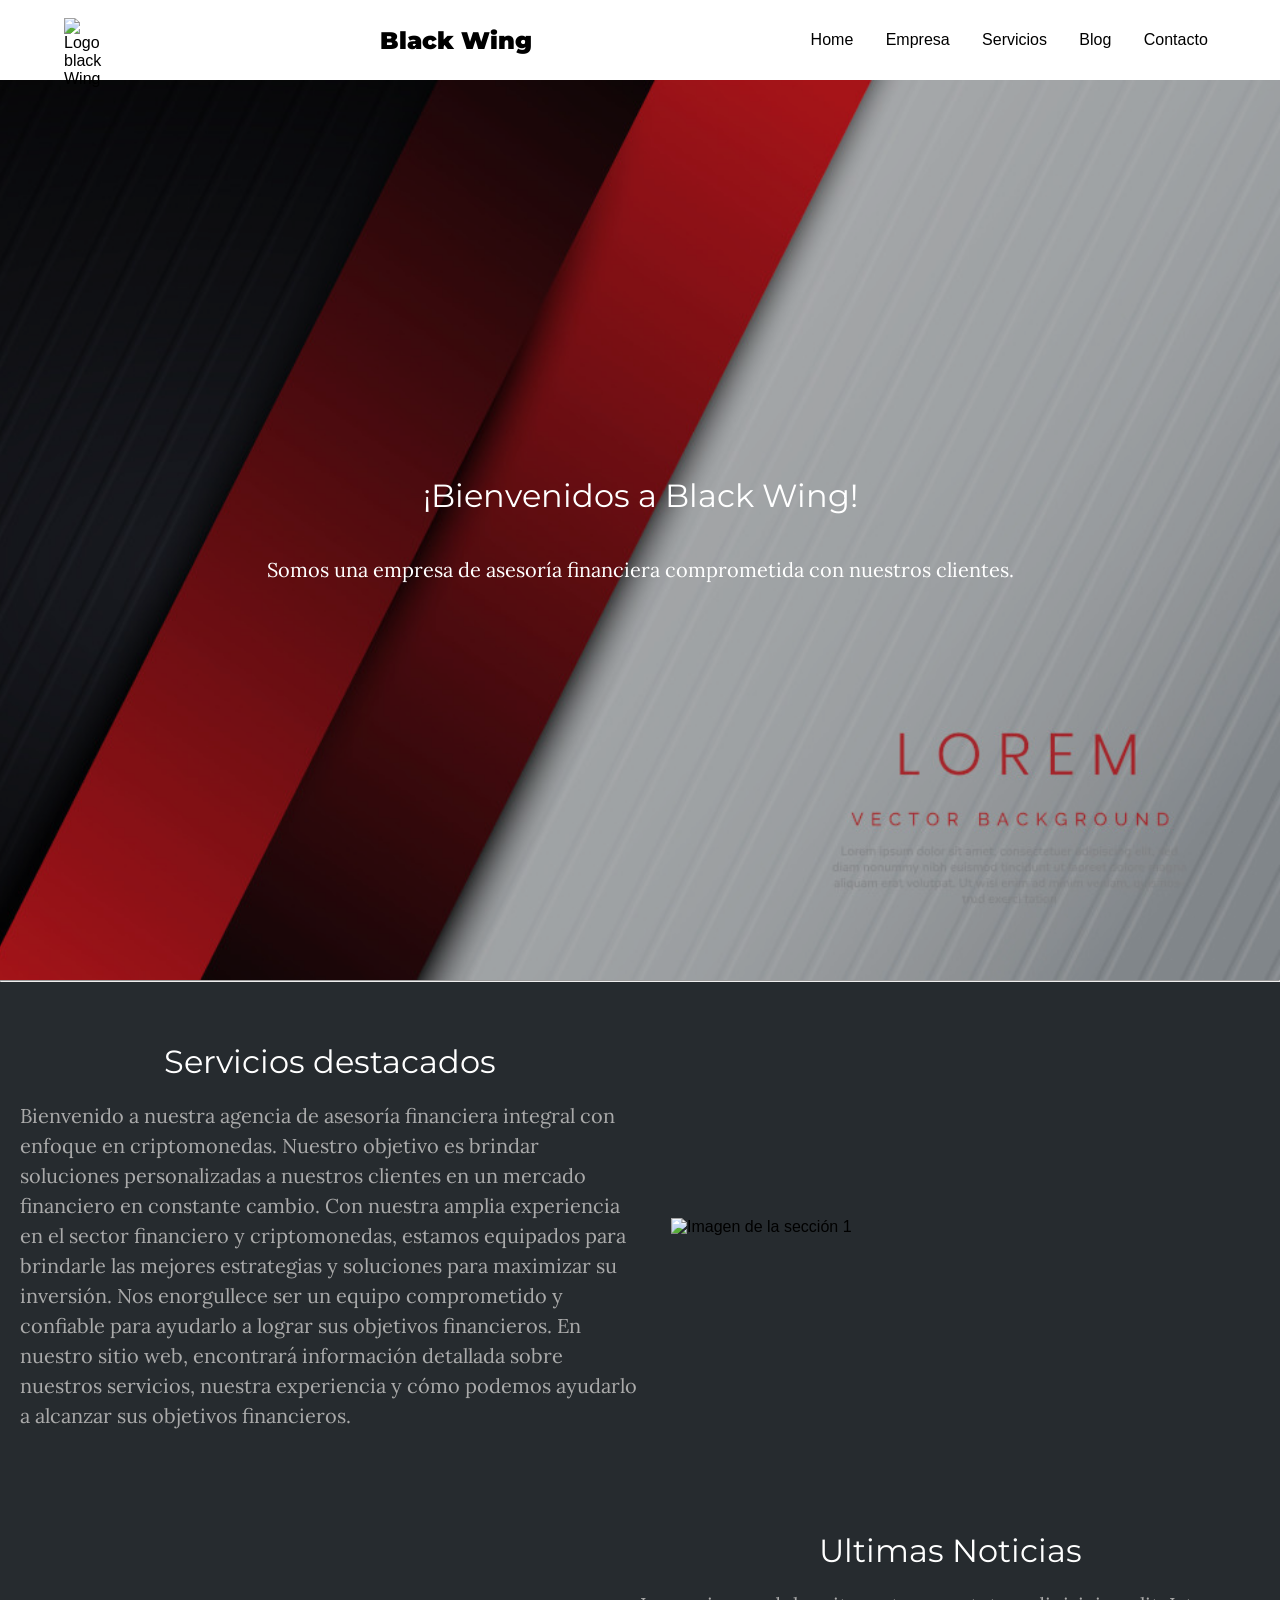
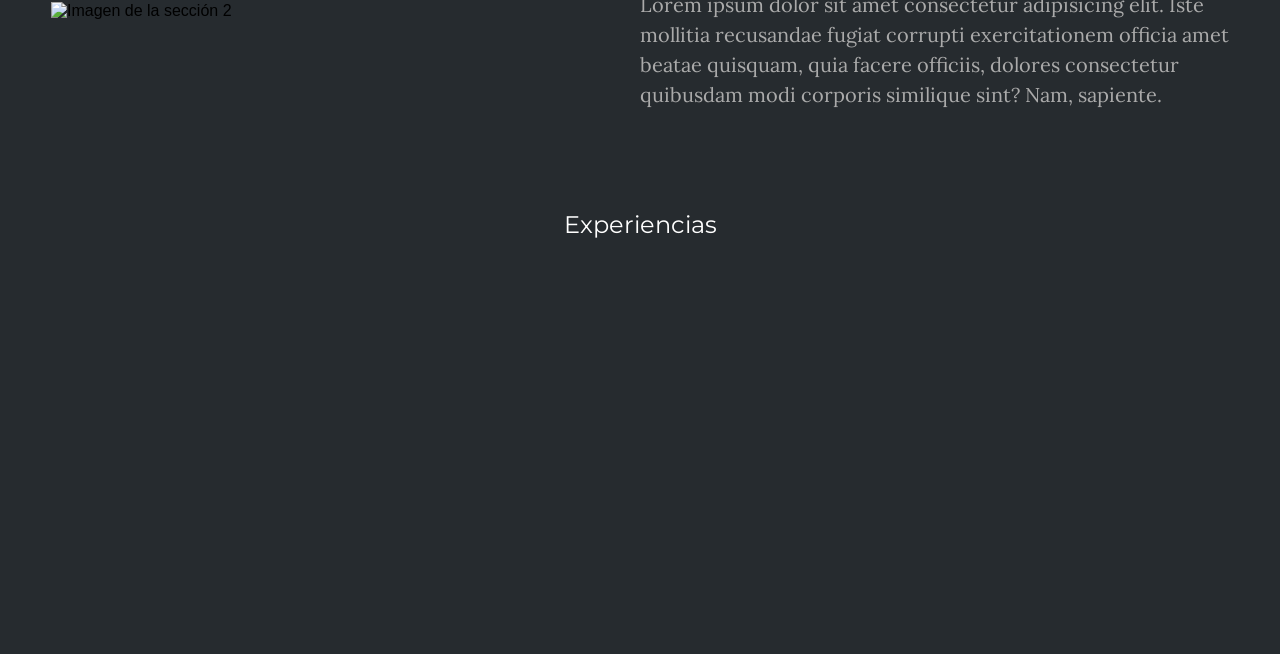
==== index.html @ 9372e575 "correccion1" ====
<!DOCTYPE html>
<html lang="es">
  <head>
    <title>Black Wing - Asesoría Financiera</title>
    <meta name="viewport" content="width=device-width, initial-scale=1.0" />
    <link rel="icon" href="images/favicon-32x32.png" type="image/x-icon" />
    <!-- Enlaces a hojas de estilo CSS y scripts -->
    <link rel="stylesheet" type="text/css" href="./css/style.css" />
    <!--GFonts-->
    <link rel="stylesheet" href="./css/fonts.css" />
    <link rel="preconnect" href="https://fonts.googleapis.com" />
    <link rel="preconnect" href="https://fonts.gstatic.com" crossorigin />
    <link
      href="https://fonts.googleapis.com/css2?family=Lora&family=Montserrat:wght@400;600&display=swap"
      rel="stylesheet"
    />
  </head>

  <body>
    <nav class="nav">
      <div class="nav__container">
        <div class="nav__logo">
          <img class="nav__img" src="./images/Logo.png" alt="Logo black Wing" />
        </div>

        <h1 class="nav__title">Black Wing</h1>
        <!-- Menu mobile -->
        <label for="menu-mobile" class="nav__label">
          <img
            class="nav__img"
            src="assets/hamburguer.svg"
            alt="icono menu mobile"
          />
        </label>
        <input type="checkbox" id="menu-mobile" class="nav__input" />
        <!-- Fin menu mobile -->

        <div class="nav__menu">
          <a href="./" class="nav__item">Home</a>
          <a href="./pages/about.html" class="nav__item">Empresa</a>
          <a href="./pages/services.html" class="nav__item">Servicios</a>
          <a href="./pages/blog.html" class="nav__item">Blog</a>
          <a href="./pages/contact.html" class="nav__item">Contacto</a>
        </div>
      </div>
    </nav>
    <header>
      <div class="hero">
        <div class="bienvenidos">
          <h2>¡Bienvenidos a Black Wing!</h2>
          <p>
            Somos una empresa de asesoría financiera comprometida con nuestros
            clientes.
          </p>
        </div>
      </div>
    </header>
    <hr />
    <main>
      <section class="section">
        <article class="section__article">
          <h2>Servicios destacados</h2>
          <p>
            Bienvenido a nuestra agencia de asesoría financiera integral con
            enfoque en criptomonedas. Nuestro objetivo es brindar soluciones
            personalizadas a nuestros clientes en un mercado financiero en
            constante cambio. Con nuestra amplia experiencia en el sector
            financiero y criptomonedas, estamos equipados para brindarle las
            mejores estrategias y soluciones para maximizar su inversión. Nos
            enorgullece ser un equipo comprometido y confiable para ayudarlo a
            lograr sus objetivos financieros. En nuestro sitio web, encontrará
            información detallada sobre nuestros servicios, nuestra experiencia
            y cómo podemos ayudarlo a alcanzar sus objetivos financieros.
          </p>
        </article>
        <article class="section__article">
          <img
            class="section__img"
            src="images/ejemplo.png"
            alt="Imagen de la sección 1"
          />
        </article>
      </section>
      <section class="section section--reverse">
        <article class="section__article">
          <h2>Ultimas Noticias</h2>
          <p>
            Lorem ipsum dolor sit amet consectetur adipisicing elit. Iste
            mollitia recusandae fugiat corrupti exercitationem officia amet
            beatae quisquam, quia facere officiis, dolores consectetur quibusdam
            modi corporis similique sint? Nam, sapiente.
          </p>
        </article>
        <article class="section__article">
          <img
            class="section__img"
            src="./images/ejemplo.png"
            alt="Imagen de la sección 2"
          />
        </article>
      </section>
      <section class="experiences">
        <h3>Experiencias</h3>
        <div class="experiences__container">
          <iframe
            class="experiences__item"
            width="560"
            height="315"
            src="https://www.youtube.com/embed/kMTBs_1cs6M"
            frameborder="0"
            allow="autoplay; encrypted-media"
            allowfullscreen
          ></iframe>
          <iframe
            class="experiences__item"
            width="560"
            height="315"
            src="https://www.youtube.com/embed/9sCVcWD1Svs"
            frameborder="0"
            allow="autoplay; encrypted-media"
            allowfullscreen
          ></iframe>
        </div>
      </section>
    </main>
    <footer>
      <!-- Contenido del pie de página -->
    </footer>
  </body>
</html>
---- css/style.css ----
/* Reset */
* {
  margin: 0;
  padding: 0;
  box-sizing: border-box;
}

/* Estilos generales */
html,
body {
  max-width: 1600px;
  margin: 0 auto;
  font-family: Arial, sans-serif;
  background-color: #262b2f;
}

li {
  list-style: none;
}

a {
  text-decoration: none;
}

/* h1 {
  font-size: 36px;
  font-weight: bold;
  text-align: center;
} */

h2 {
  font-size: 24px;
  font-weight: bold;
  text-align: center;
  color: #fff;
}

h3 {
  text-align: center;
  color: #fff;
}

p {
  font-size: 18px;
  line-height: 1.5;
  color: #aaaaaa;
}
/* Fonts */
h1 {
  font-family: 'Montserrat', sans-serif;
  font-weight: 600;
  font-size: 40px;
}

h2 {
  font-family: 'Montserrat', sans-serif;
  font-weight: 400;
  font-size: 32px;
}

h3 {
  font-family: 'Montserrat', sans-serif;
  font-weight: 400;
  font-size: 24px;
}

p {
  font-family: 'Lora', serif;
  font-weight: 400;
  font-size: 20px; 
}
/* Menu */
.nav {
  /* max-width: 1440px; */
  position: sticky;
  top: 0;
  background-color: #ffffff;
  height: 80px;
  color: #000000;
  width: 100%;
}

.nav__title {
  font-size: 1.5em;
  font-weight: 900;
}

.nav__logo {
  width: 45px;
  height: 45px;
}

.nav__img {
  width: 100%;
  height: 100%;
}

.nav__container {
  display: flex;
  height: 100%;
  width: 90%;
  margin: 0 auto;
  justify-content: space-between;
  align-items: center;
}

.nav__label,
.nav__input {
  display: none;
}

.nav__menu {
  display: flex;
  flex-direction: row;
  gap: 1em;
}

.nav__item {
  position: relative;
  border: none;
  padding: 0.2rem;
  color: #000;
  text-decoration: none;
  margin: 5px;
}
.nav__item::after {
  content: '';
  position: absolute;
  bottom: 0;
  left: 0;
  overflow: hidden;
  width: 0%;
  height: 1px;
  background: #000;
  transition: width 0.5s ease, left 0.5s ease;
}
.nav__item:hover::after {
  width: 100%;
}

.container-menu {
  display: flex;
  justify-content: space-between;
  /* Agrego centrado vertical de los items dentro del flexbox */
  align-items: center;
}

.logo img {
  width: 75px;
  height: 75px;
}

/* Estilos específicos de la página index */
.hero {
  background-image: url('../images/hero_img.jpg');
  min-height: 100vh;
  background-size: cover;
  background-position: center right;
  background-repeat: no-repeat;
}

.hero div {
  min-height: inherit;
  background-color: rgba(0, 0, 0, 0.3);
  display: flex;
  flex-direction: column;
  gap: 40px;
  align-items: center;
  justify-content: center;
  text-align: center;
  padding: 20px;
}

.hero div p {
  color: #fff;
}

.section {
  padding: 20px;
  display: flex;
  flex-flow: row wrap;
}

.section__article {
  padding: 20px 0;
  width: 50%;
  flex: 0 0 100%;
}

.section__article h2 {
  padding: 20px 0;
}
.section__img {
  display: block;
  width: 90%;
  margin: 0 auto;
}

.experiences {
  padding: 20px;
  margin: 40px 0;
  width: 100%;
}

.experiences__container {
  margin-top: 40px;
  display: flex;
  justify-content: center;
  align-items: center;
  flex-direction: column;
  gap: 30px;
}

.experiences__item {
  width: 100%;
}

/* Estilos específicos de la página empresa */

.container {
  padding: 30px 20px;
}

.about__section {
  padding: 30px 0;
}

.about__container {
  padding-top: 60px;
  display: flex;
  flex-direction: column;
  gap: 40px;
}

.about__paragraph {
  padding: 20px 0;
}

.staff__section {
  padding: 30px 0;
}

.staff__container {
  display: flex;
  flex-flow: row wrap;
  justify-content: space-around;
}

.staff__item {
  margin-top: 60px;
}

.staff__item img {
  max-width: 250px;
  display: block;
  margin: 0 auto;
  border-radius: 50%;
}

.staff__item h3 {
  font-size: 1.5em;
  margin-bottom: 10px;
  text-align: center;
}

.staff__item p {
  font-size: 1.2em;
  line-height: 1.4;
  text-align: center;
}

/* Estilos específicos de la página servicios */
/* .servicio {
  display: flex;
  flex-direction: row;
  align-items: center;
  margin-bottom: 2rem;
}

.servicio:nth-child(even) {
  flex-direction: row-reverse;
}

.servicio img {
  flex: 1;
  max-width: 50%;
  margin: 0 2rem 0 0;
}

.servicio .descripcion {
  flex: 1;
  margin: 0 0 0 2rem;
}

.servicio h3 {
  margin-top: 0;
} */

/* Estilos específicos de la página blog */
/* .noticia-principal {
  display: flex;
  flex-direction: row;
  align-items: center;
  margin: 20px 0;
}

.noticia-principal h2 {
  margin-right: 20px;
}

.noticia-contenido {
  display: flex;
  flex-direction: row;
  align-items: center;
}

.noticia-contenido img {
  max-width: 50%;
  margin-right: 20px;
}

.noticia-texto {
  flex-grow: 1;
}

.imagenes {
  display: flex;
  flex-wrap: wrap;
  justify-content: space-between;
  margin: 20px 0;
}

.imagen {
  flex-basis: calc(33.33% - 10px);
  margin-bottom: 20px;
}

.imagen img {
  max-width: 100%;
  margin-bottom: 10px;
}

.imagen h3 {
  font-size: 1.2em;
  margin: 0;
}

.imagen p {
  margin: 0;
} */

/* Estilos específicos de la página contacto */
/* #contacto-formulario {
  display: flex;
  flex-direction: column;
  align-items: center;
  margin: 50px 0;
}

#contacto-formulario label {
  display: block;
  margin-bottom: 10px;
}

#contacto-formulario input,
#contacto-formulario textarea {
  margin-bottom: 20px;
  padding: 10px;
  border-radius: 5px;
  border: none;
  box-shadow: 0 0 5px rgba(0, 0, 0, 0.2);
  width: 100%;
}

#contacto-formulario textarea {
  height: 200px;
}
#contacto-formulario button {
  padding: 10px 20px;
  border-radius: 5px;
  border: none;
  background-color: #007bff;
  color: #fff;
  font-size: 1.2em;
  cursor: pointer;
}

#contacto-formulario button:hover {
  background-color: #0062cc;
} */

/* responsive */

/* @media (min-width:480px) and (max-width: 767px) {
    .box-responsive {
    }
} */

@media (max-width: 768px) {
  /* Menu */
  .nav__label {
    display: block;
    cursor: pointer;
  }

  .nav__menu {
    position: fixed;
    top: 80px;
    bottom: 0;
    left: -100%;
    width: 100%;
    background-color: #0009;
    display: flex;
    flex-direction: column;
    justify-content: space-evenly;
    align-items: center;
    transition: all 0.5s ease-in-out;
  }

  .nav__input:checked + .nav__menu {
    left: 0;
  }

  .nav__item {
    color: white;
  }
}

@media (min-width: 768px) {
  /* main */
  .experiences__container {
    flex-direction: row;
  }
  .section {
    display: flex;
    align-items: center;
  }
  .section__article {
    flex: 0 0 50%;
  }
  .section--reverse {
    flex-direction: row-reverse;
  }

  /* about */
  .about__container {
    flex-direction: row;
  }
  .about__article {
    width: 50%;
  }
}
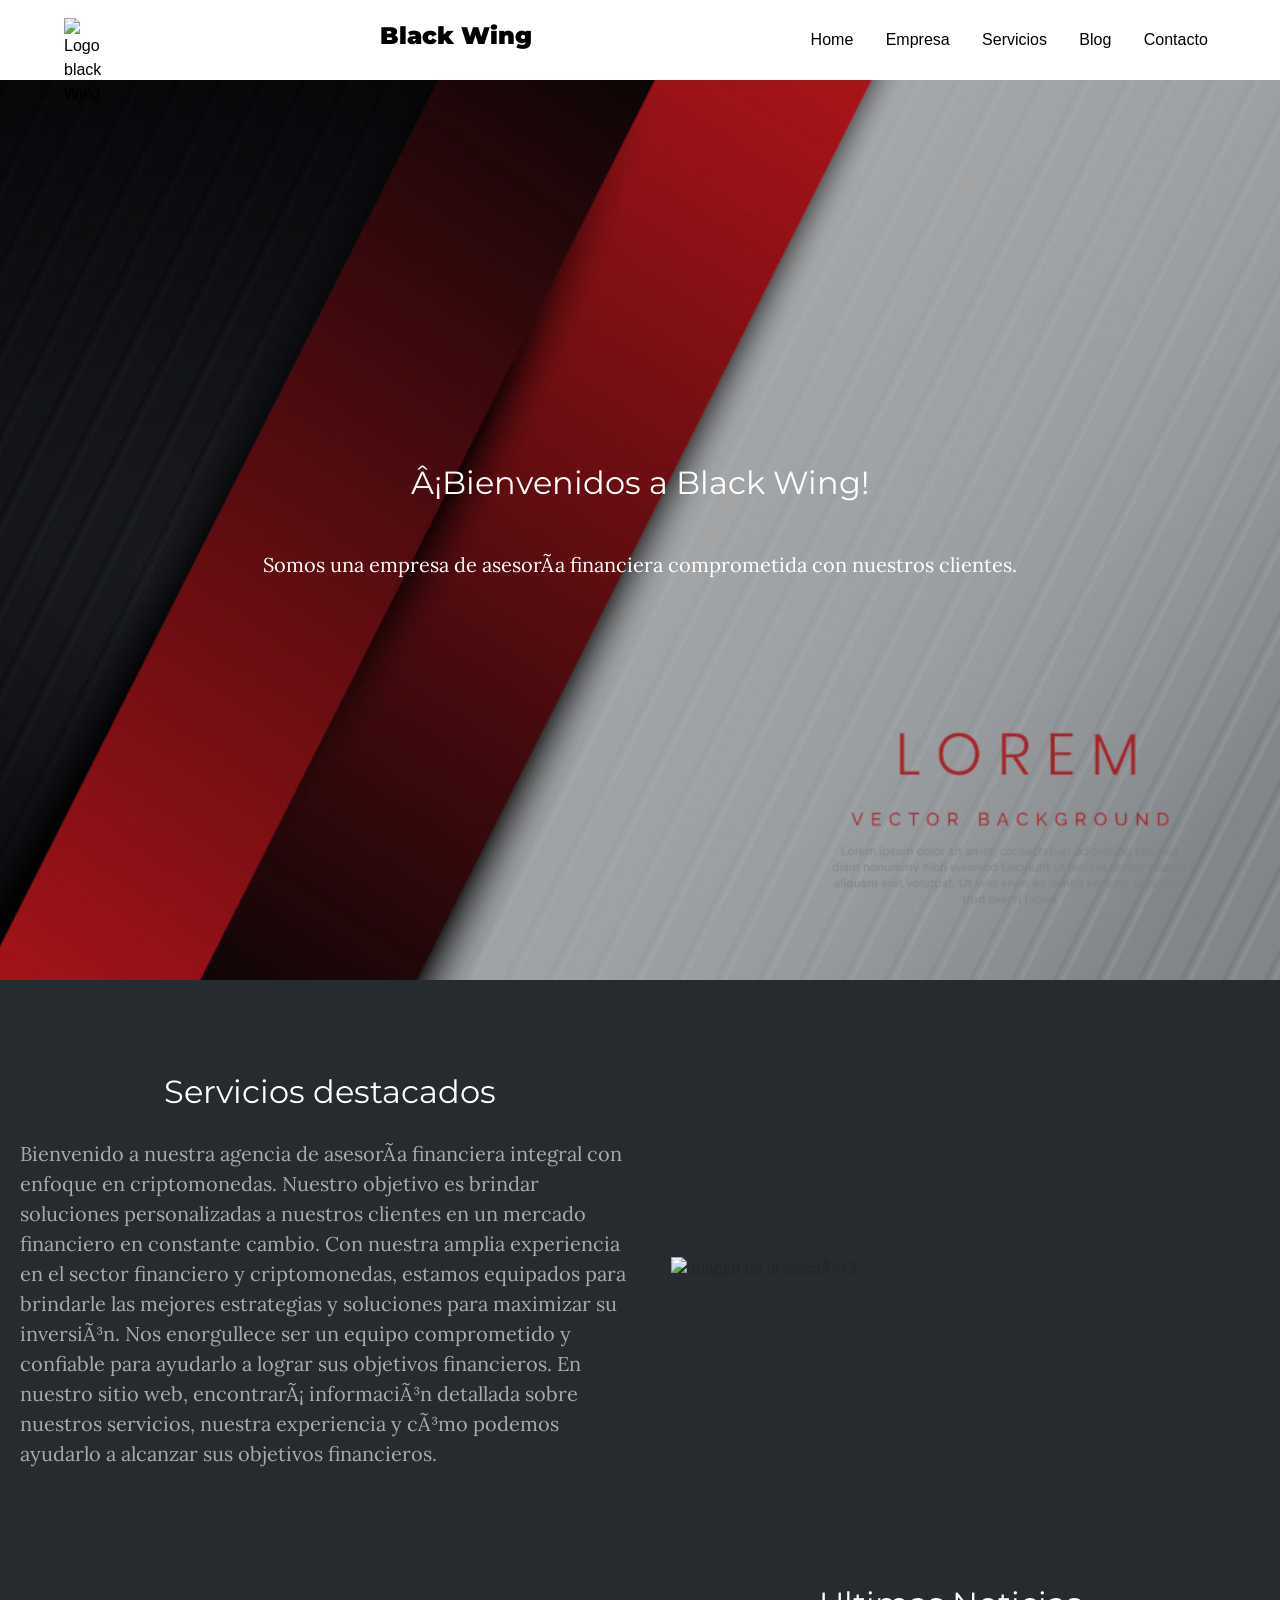
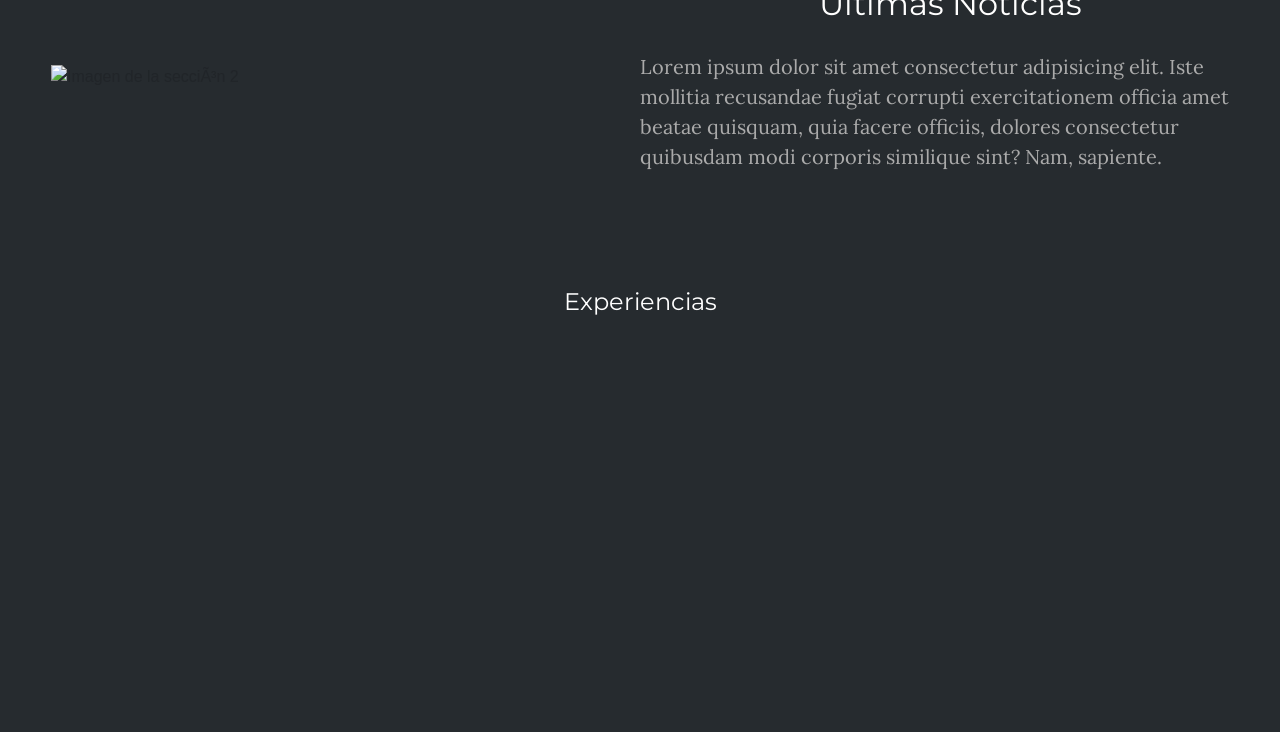
==== commit 06a0fa34: "commit blog1" ====
--- a/index.html
+++ b/index.html
@@ -4,25 +4,24 @@
     <title>Black Wing - Asesoría Financiera</title>
     <meta name="viewport" content="width=device-width, initial-scale=1.0" />
     <link rel="icon" href="images/favicon-32x32.png" type="image/x-icon" />
-    <!-- Enlaces a hojas de estilo CSS y scripts -->
-    <link rel="stylesheet" type="text/css" href="./css/style.css" />
     <!--GFonts-->
-    <link rel="stylesheet" href="./css/fonts.css" />
     <link rel="preconnect" href="https://fonts.googleapis.com" />
     <link rel="preconnect" href="https://fonts.gstatic.com" crossorigin />
     <link
-      href="https://fonts.googleapis.com/css2?family=Lora&family=Montserrat:wght@400;600&display=swap"
-      rel="stylesheet"
+    href="https://fonts.googleapis.com/css2?family=Lora&family=Montserrat:wght@400;600&display=swap"
+    rel="stylesheet"
     />
+    <!--Bootstrap-->
+    <link href="https://cdn.jsdelivr.net/npm/bootstrap@5.3.0-alpha2/dist/css/bootstrap.min.css" rel="stylesheet" integrity="sha384-aFq/bzH65dt+w6FI2ooMVUpc+21e0SRygnTpmBvdBgSdnuTN7QbdgL+OapgHtvPp" crossorigin="anonymous">
+    <!-- Enlaces a hojas de estilo CSS y scripts -->
+    <link rel="stylesheet" type="text/css" href="./css/style.css" />
   </head>
-
   <body>
     <nav class="nav">
       <div class="nav__container">
         <div class="nav__logo">
           <img class="nav__img" src="./images/Logo.png" alt="Logo black Wing" />
         </div>
-
         <h1 class="nav__title">Black Wing</h1>
         <!-- Menu mobile -->
         <label for="menu-mobile" class="nav__label">
@@ -34,7 +33,6 @@
         </label>
         <input type="checkbox" id="menu-mobile" class="nav__input" />
         <!-- Fin menu mobile -->
-
         <div class="nav__menu">
           <a href="./" class="nav__item">Home</a>
           <a href="./pages/about.html" class="nav__item">Empresa</a>
@@ -123,8 +121,11 @@
         </div>
       </section>
     </main>
-    <footer>
-      <!-- Contenido del pie de página -->
+    <footer class="footer__container">
+      
+      
     </footer>
+    <!--Bootstrap Script-->
+    <script src="https://cdn.jsdelivr.net/npm/bootstrap@5.3.0-alpha2/dist/js/bootstrap.bundle.min.js" integrity="sha384-qKXV1j0HvMUeCBQ+QVp7JcfGl760yU08IQ+GpUo5hlbpg51QRiuqHAJz8+BrxE/N" crossorigin="anonymous"></script>  
   </body>
-</html>
+</html>
--- a/css/style.css
+++ b/css/style.css
@@ -270,132 +270,61 @@
 }
 
 /* Estilos específicos de la página servicios */
-/* .servicio {
+
+/* blog */
+
+.blog__section {
+  display: grid;
+  grid-template-areas: 
+    'header header header'
+    'article1 article2 article3';
+  padding-bottom: 100px;
+  padding-top: 50px;
+  gap: 20px;
+}
+
+.blog__section .blog__header {
+  background-color: goldenrod;
+  grid-area: header;
   display: flex;
   flex-direction: row;
-  align-items: center;
-  margin-bottom: 2rem;
-}
-
-.servicio:nth-child(even) {
-  flex-direction: row-reverse;
-}
-
-.servicio img {
-  flex: 1;
-  max-width: 50%;
-  margin: 0 2rem 0 0;
-}
-
-.servicio .descripcion {
-  flex: 1;
-  margin: 0 0 0 2rem;
-}
-
-.servicio h3 {
-  margin-top: 0;
-} */
-
-/* Estilos específicos de la página blog */
-/* .noticia-principal {
-  display: flex;
-  flex-direction: row;
-  align-items: center;
-  margin: 20px 0;
-}
-
-.noticia-principal h2 {
-  margin-right: 20px;
-}
-
-.noticia-contenido {
-  display: flex;
-  flex-direction: row;
-  align-items: center;
-}
-
-.noticia-contenido img {
-  max-width: 50%;
-  margin-right: 20px;
-}
-
-.noticia-texto {
-  flex-grow: 1;
-}
-
-.imagenes {
-  display: flex;
-  flex-wrap: wrap;
-  justify-content: space-between;
-  margin: 20px 0;
-}
-
-.imagen {
-  flex-basis: calc(33.33% - 10px);
-  margin-bottom: 20px;
-}
-
-.imagen img {
-  max-width: 100%;
-  margin-bottom: 10px;
-}
-
-.imagen h3 {
-  font-size: 1.2em;
-  margin: 0;
-}
-
-.imagen p {
-  margin: 0;
-} */
-
-/* Estilos específicos de la página contacto */
-/* #contacto-formulario {
+}
+
+.blog__section .blog__header .blog__header__image {
+  width: 50%;
+}
+
+.blog__section .blog__header .blog__header__text {
+  width: 50%;
+}
+
+.blog__section .blog__article{
+  height: 300px;
+  min-width: 250px;
   display: flex;
   flex-direction: column;
-  align-items: center;
-  margin: 50px 0;
-}
-
-#contacto-formulario label {
-  display: block;
-  margin-bottom: 10px;
-}
-
-#contacto-formulario input,
-#contacto-formulario textarea {
-  margin-bottom: 20px;
-  padding: 10px;
-  border-radius: 5px;
-  border: none;
-  box-shadow: 0 0 5px rgba(0, 0, 0, 0.2);
-  width: 100%;
-}
-
-#contacto-formulario textarea {
-  height: 200px;
-}
-#contacto-formulario button {
-  padding: 10px 20px;
-  border-radius: 5px;
-  border: none;
-  background-color: #007bff;
-  color: #fff;
-  font-size: 1.2em;
-  cursor: pointer;
-}
-
-#contacto-formulario button:hover {
-  background-color: #0062cc;
-} */
-
-/* responsive */
-
-/* @media (min-width:480px) and (max-width: 767px) {
-    .box-responsive {
-    }
-} */
-
+}
+
+.blog__section .article1 {
+  grid-area: article1;
+}
+
+.blog__section .article2 {
+  grid-area: article2;
+}
+
+.blog__section .article3 {
+  grid-area: article3;
+}
+
+.blog__section .blog__article .blog__article__image {
+  width: 100%;
+  height: 50%;
+}
+
+.blog__section .blog__article .blog__article__text {
+  height: 50%;
+}
 @media (max-width: 768px) {
   /* Menu */
   .nav__label {
@@ -450,3 +379,14 @@
     width: 50%;
   }
 }
+
+@media (max-width: 768px) {
+  .blog__section {
+    gap: 20px 0;
+    grid-template-areas:
+      'header'
+      'article1'
+      'article2'
+      'article3';
+    }
+}
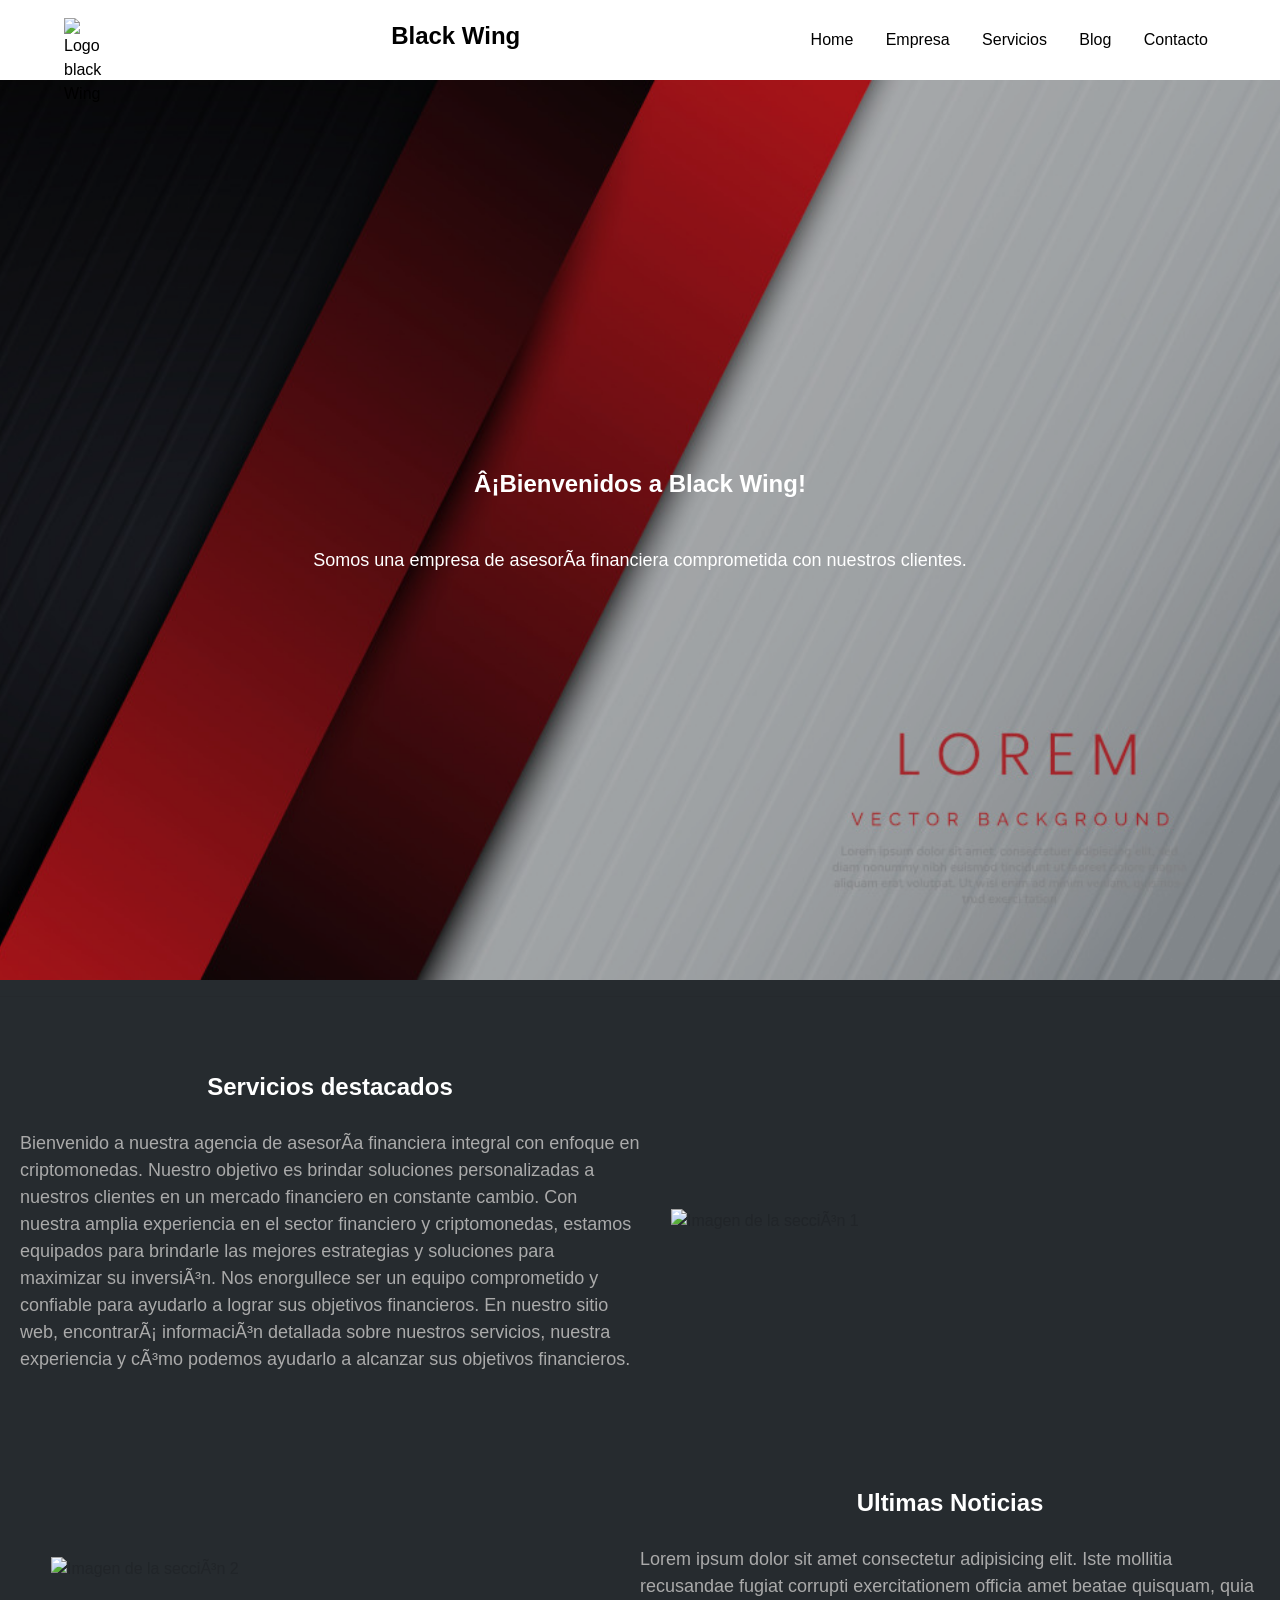
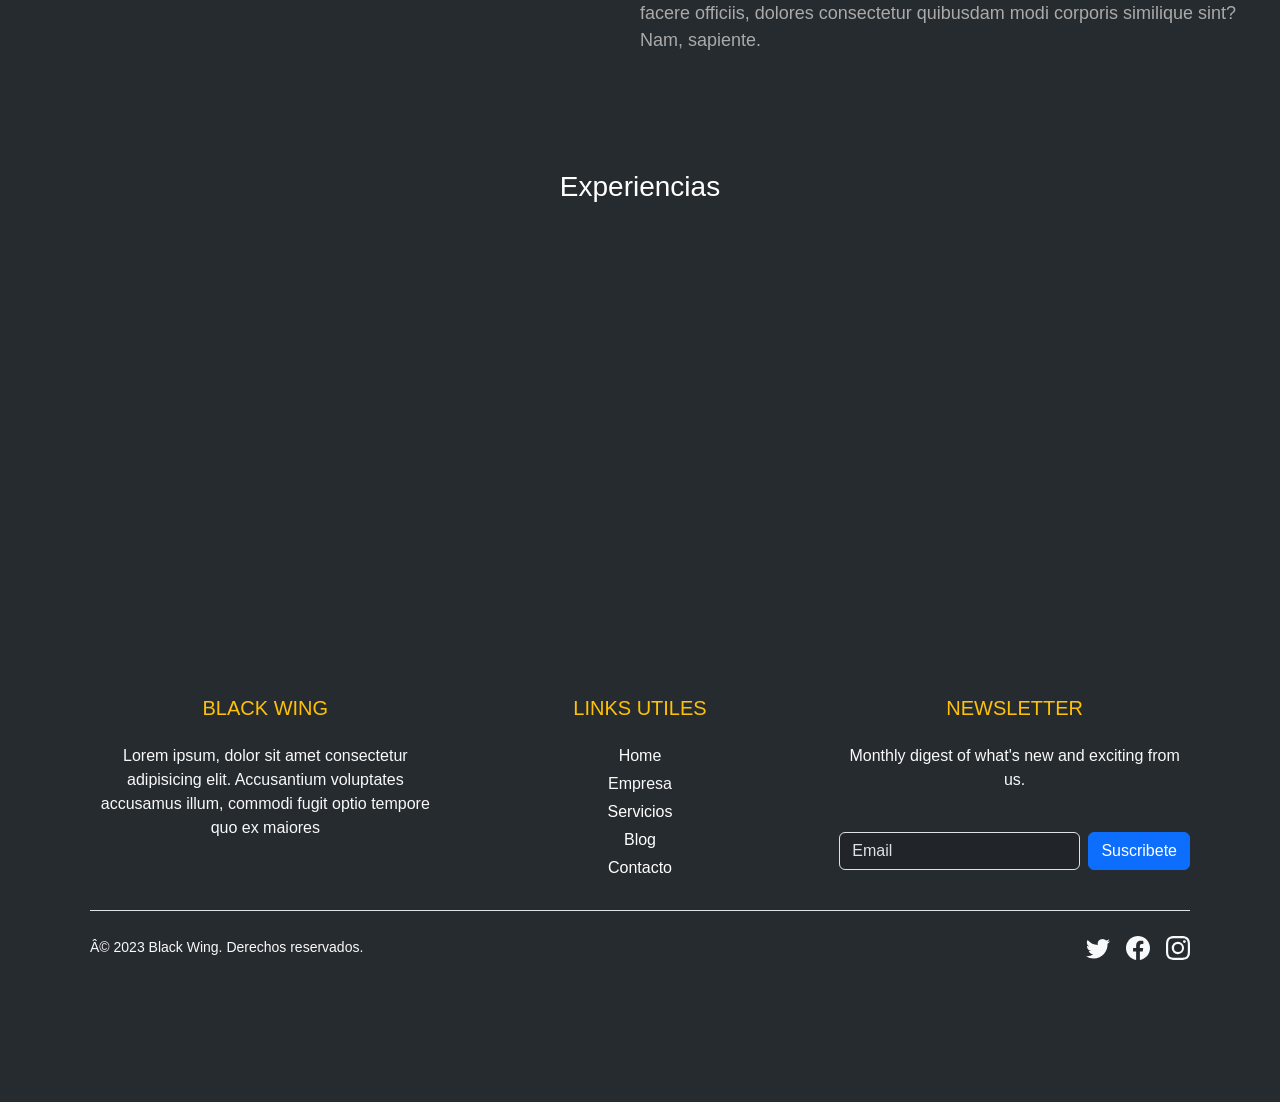
==== commit 0e56358f: "blog+contacto" ====
--- a/index.html
+++ b/index.html
@@ -1,7 +1,7 @@
 <!DOCTYPE html>
 <html lang="es">
   <head>
-    <title>Black Wing - Asesoría Financiera</title>
+    <title>Black Wing - Asesoría Financiera </title>
     <meta name="viewport" content="width=device-width, initial-scale=1.0" />
     <link rel="icon" href="images/favicon-32x32.png" type="image/x-icon" />
     <!--GFonts-->
@@ -121,10 +121,130 @@
         </div>
       </section>
     </main>
-    <footer class="footer__container">
-      
-      
-    </footer>
+    <!-- Contenido del pie de página -->
+
+    <div class="container text-white">
+      <footer class="py-5">
+        <div class="row text-center">
+          <div class="col-12 col-md-4 mx-auto mt-5 mt-md-0">
+            <h5 class="text-uppercase mb-4 font-weight-bold text-warning">
+              Black Wing
+            </h5>
+            <p class="text-light">
+              Lorem ipsum, dolor sit amet consectetur adipisicing elit.
+              Accusantium voluptates accusamus illum, commodi fugit optio
+              tempore quo ex maiores
+            </p>
+          </div>
+
+          <div class="col-12 col-md-4 mx-auto mt-5 mt-md-0">
+            <h5
+              class="text-uppercase mb-4 font-weight-bold text-center text-warning"
+            >
+              Links utiles
+            </h5>
+            <p class="text-center mb-1">
+              <a href="./" class="text-light">Home</a>
+            </p>
+            <p class="text-center mb-1">
+              <a href="./pages/about.html" class="text-light">Empresa</a>
+            </p>
+            <p class="text-center mb-1">
+              <a href="./pages/services.html" class="text-white">Servicios</a>
+            </p>
+            <p class="text-center mb-1">
+              <a href="./pages/blog.html" class="text-white">Blog</a>
+            </p>
+            <p class="text-center mb-1">
+              <a href="./pages/contact.html" class="text-white">Contacto</a>
+            </p>
+          </div>
+
+          <div class="col-12 col-md-4 mb-3 mt-5 mt-md-0">
+            <form>
+              <h5 class="text-uppercase mb-4 font-weight-bold text-warning">
+                Newsletter
+              </h5>
+              <p class="text-light">
+                Monthly digest of what's new and exciting from us.
+              </p>
+              <div class="d-flex flex-column flex-sm-row w-100 gap-2 pt-4">
+                <label
+                  for="newsletter1"
+                  class="visually-hidden text-white"
+                ></label>
+                <input
+                  id="newsletter1"
+                  type="email"
+                  class="form-control bg-dark text-white"
+                  placeholder="Email"
+                />
+                <button type="button" class="btn btn-primary">
+                  Suscribete
+                </button>
+              </div>
+            </form>
+          </div>
+        </div>
+        <div
+          class="d-flex flex-column flex-sm-row justify-content-between py-4 my-4 border-top"
+        >
+          <p class="text-light">
+            <small>© 2023 Black Wing. Derechos reservados.</small>
+          </p>
+          <ul class="list-unstyled d-flex mx-auto me-md-0">
+            <li class="ms-3">
+              <a class="link-body-emphasis text-light" href="#">
+                <svg
+                  xmlns="http://www.w3.org/2000/svg"
+                  width="24"
+                  height="24"
+                  fill="currentColor"
+                  class="bi bi-twitter"
+                  viewBox="0 0 16 16"
+                >
+                  <path
+                    d="M5.026 15c6.038 0 9.341-5.003 9.341-9.334 0-.14 0-.282-.006-.422A6.685 6.685 0 0 0 16 3.542a6.658 6.658 0 0 1-1.889.518 3.301 3.301 0 0 0 1.447-1.817 6.533 6.533 0 0 1-2.087.793A3.286 3.286 0 0 0 7.875 6.03a9.325 9.325 0 0 1-6.767-3.429 3.289 3.289 0 0 0 1.018 4.382A3.323 3.323 0 0 1 .64 6.575v.045a3.288 3.288 0 0 0 2.632 3.218 3.203 3.203 0 0 1-.865.115 3.23 3.23 0 0 1-.614-.057 3.283 3.283 0 0 0 3.067 2.277A6.588 6.588 0 0 1 .78 13.58a6.32 6.32 0 0 1-.78-.045A9.344 9.344 0 0 0 5.026 15z"
+                  />
+                </svg>
+              </a>
+            </li>
+            <li class="ms-3">
+              <a class="link-body-emphasis text-light" href="#">
+                <svg
+                  xmlns="http://www.w3.org/2000/svg"
+                  width="24"
+                  height="24"
+                  fill="currentColor"
+                  class="bi bi-facebook"
+                  viewBox="0 0 16 16"
+                >
+                  <path
+                    d="M16 8.049c0-4.446-3.582-8.05-8-8.05C3.58 0-.002 3.603-.002 8.05c0 4.017 2.926 7.347 6.75 7.951v-5.625h-2.03V8.05H6.75V6.275c0-2.017 1.195-3.131 3.022-3.131.876 0 1.791.157 1.791.157v1.98h-1.009c-.993 0-1.303.621-1.303 1.258v1.51h2.218l-.354 2.326H9.25V16c3.824-.604 6.75-3.934 6.75-7.951z"
+                  />
+                </svg>
+              </a>
+            </li>
+            <li class="ms-3">
+              <a class="link-body-emphasis text-light" href="#">
+                <svg
+                  xmlns="http://www.w3.org/2000/svg"
+                  width="24"
+                  height="24"
+                  fill="currentColor"
+                  class="bi bi-instagram"
+                  viewBox="0 0 16 16"
+                >
+                  <path
+                    d="M8 0C5.829 0 5.556.01 4.703.048 3.85.088 3.269.222 2.76.42a3.917 3.917 0 0 0-1.417.923A3.927 3.927 0 0 0 .42 2.76C.222 3.268.087 3.85.048 4.7.01 5.555 0 5.827 0 8.001c0 2.172.01 2.444.048 3.297.04.852.174 1.433.372 1.942.205.526.478.972.923 1.417.444.445.89.719 1.416.923.51.198 1.09.333 1.942.372C5.555 15.99 5.827 16 8 16s2.444-.01 3.298-.048c.851-.04 1.434-.174 1.943-.372a3.916 3.916 0 0 0 1.416-.923c.445-.445.718-.891.923-1.417.197-.509.332-1.09.372-1.942C15.99 10.445 16 10.173 16 8s-.01-2.445-.048-3.299c-.04-.851-.175-1.433-.372-1.941a3.926 3.926 0 0 0-.923-1.417A3.911 3.911 0 0 0 13.24.42c-.51-.198-1.092-.333-1.943-.372C10.443.01 10.172 0 7.998 0h.003zm-.717 1.442h.718c2.136 0 2.389.007 3.232.046.78.035 1.204.166 1.486.275.373.145.64.319.92.599.28.28.453.546.598.92.11.281.24.705.275 1.485.039.843.047 1.096.047 3.231s-.008 2.389-.047 3.232c-.035.78-.166 1.203-.275 1.485a2.47 2.47 0 0 1-.599.919c-.28.28-.546.453-.92.598-.28.11-.704.24-1.485.276-.843.038-1.096.047-3.232.047s-2.39-.009-3.233-.047c-.78-.036-1.203-.166-1.485-.276a2.478 2.478 0 0 1-.92-.598 2.48 2.48 0 0 1-.6-.92c-.109-.281-.24-.705-.275-1.485-.038-.843-.046-1.096-.046-3.233 0-2.136.008-2.388.046-3.231.036-.78.166-1.204.276-1.486.145-.373.319-.64.599-.92.28-.28.546-.453.92-.598.282-.11.705-.24 1.485-.276.738-.034 1.024-.044 2.515-.045v.002zm4.988 1.328a.96.96 0 1 0 0 1.92.96.96 0 0 0 0-1.92zm-4.27 1.122a4.109 4.109 0 1 0 0 8.217 4.109 4.109 0 0 0 0-8.217zm0 1.441a2.667 2.667 0 1 1 0 5.334 2.667 2.667 0 0 1 0-5.334z"
+                  />
+                </svg>
+              </a>
+            </li>
+          </ul>
+        </div>
+      </footer>
+    </div>
     <!--Bootstrap Script-->
     <script src="https://cdn.jsdelivr.net/npm/bootstrap@5.3.0-alpha2/dist/js/bootstrap.bundle.min.js" integrity="sha384-qKXV1j0HvMUeCBQ+QVp7JcfGl760yU08IQ+GpUo5hlbpg51QRiuqHAJz8+BrxE/N" crossorigin="anonymous"></script>  
   </body>
--- a/css/style.css
+++ b/css/style.css
@@ -45,32 +45,9 @@
   line-height: 1.5;
   color: #aaaaaa;
 }
-/* Fonts */
-h1 {
-  font-family: 'Montserrat', sans-serif;
-  font-weight: 600;
-  font-size: 40px;
-}
-
-h2 {
-  font-family: 'Montserrat', sans-serif;
-  font-weight: 400;
-  font-size: 32px;
-}
-
-h3 {
-  font-family: 'Montserrat', sans-serif;
-  font-weight: 400;
-  font-size: 24px;
-}
-
-p {
-  font-family: 'Lora', serif;
-  font-weight: 400;
-  font-size: 20px; 
-}
+
 /* Menu */
-.nav {
+nav {
   /* max-width: 1440px; */
   position: sticky;
   top: 0;
@@ -78,6 +55,7 @@
   height: 80px;
   color: #000000;
   width: 100%;
+  z-index: 50;
 }
 
 .nav__title {
@@ -190,6 +168,7 @@
 .section__article h2 {
   padding: 20px 0;
 }
+
 .section__img {
   display: block;
   width: 90%;
@@ -269,62 +248,278 @@
   text-align: center;
 }
 
-/* Estilos específicos de la página servicios */
-
-/* blog */
-
-.blog__section {
+.section__blog {
+  /* max-width: 900px;
+  margin: 0 auto; */
+  padding: 40px;
   display: grid;
-  grid-template-areas: 
-    'header header header'
-    'article1 article2 article3';
-  padding-bottom: 100px;
-  padding-top: 50px;
-  gap: 20px;
-}
-
-.blog__section .blog__header {
-  background-color: goldenrod;
-  grid-area: header;
+  gap: 20px 0;
+  grid-template-areas:
+    'position1'
+    'position2'
+    'position3'
+    'position4';
+}
+
+.article {
+  min-width: 200px;
+  height: auto;
+  display: flex;
+  flex-direction: column;
+  justify-content: center;
+  align-items: center;
+  background: #666;
+  border-radius: 5px;
+  text-align: center;
+}
+
+/* .article1__img { */
+/* max-width: 300px;
+  margin: 0 auto;
+  width: 100%; */
+/* height: auto; */
+/* display: block; */
+/* } */
+
+.article1 {
+  display: flex;
+  flex-direction: column;
+  width: 100%;
+  grid-area: position1;
+}
+
+.article2 {
+  grid-area: position2;
+}
+
+.article1__img,
+.article__img {
+  max-width: 300px;
+  margin: 0 auto;
+  width: 100%;
+  height: 50%;
+  display: block;
+  /* object-fit: contain; */
+  object-fit: cover;
+  /* object-fit: fill; */
+  /* object-fit: scale-down; */
+  /* object-position: right top; */
+}
+.article1__img {
+  height: auto;
+}
+
+.article__title {
+  padding: 20px 10px;
+}
+
+.article__paragraph {
+  padding: 0 10px;
+}
+
+.article3 {
+  grid-area: position3;
+}
+
+.article4 {
+  grid-area: position4;
+}
+
+/*contacto*/
+.contact__section {
+  position: relative;
+  height: 85vh;
+  width: 100%;
+  /* padding: 20px 0; */
+  /* margin-top: 50px; */
+  background: linear-gradient(to left, #ffff 55%, #262b2f 55%);
+}
+
+.contact__container {
+  position: absolute;
+  z-index: 5;
+  display: grid;
+  height: 100%;
+  width: 100%;
+  grid-template-columns: 45% 55%;
+  grid-template-rows: 20% 60% 20%;
+  grid-template-areas:
+    'title  text'
+    'data   form'
+    'logo   form';
+  /* 'map    map'; */
+}
+
+.contact__title {
+  display: flex;
+  justify-content: center;
+  align-items: center;
+  grid-area: title;
+  animation: 2s title-text 0.5s ease-in-out;
+}
+
+.contact__paragraph {
+  grid-area: text;
+  height: 100%;
+  display: flex;
+  justify-content: center;
+  align-items: center;
+  animation: 2s title-text 0.5s ease-in-out;
+}
+
+@keyframes title-text {
+  0% {
+    /* transform: translateX(-300px); */
+    transform: translateY(-100px);
+  }
+  100% {
+    /* transform: translateX(0); */
+    transform: translateY(0);
+  }
+}
+
+.main__content {
+  grid-area: data;
+  display: flex;
+  flex-direction: column;
+  justify-content: space-evenly;
+  align-items: center;
+  animation: 2s main-content 0.5s ease-in-out;
+}
+
+.main__content p {
+  padding: 10px 0;
+}
+
+@keyframes main-content {
+  0% {
+    /* transform: translateX(-300px); */
+    transform: translateY(-600px);
+  }
+  100% {
+    /* transform: translateX(0); */
+    transform: translateY(0);
+  }
+}
+
+.form {
+  grid-area: form;
+  background: #fff;
+  display: flex;
+  flex-direction: column;
+  padding: 20px;
+}
+
+.contact__logo {
+  grid-area: logo;
+  color: aliceblue;
+}
+
+.contact__map {
+  grid-area: map;
+  padding: 40px 0;
+}
+
+/* Estilos específicos de la página blog */
+/* .noticia-principal {
   display: flex;
   flex-direction: row;
-}
-
-.blog__section .blog__header .blog__header__image {
-  width: 50%;
-}
-
-.blog__section .blog__header .blog__header__text {
-  width: 50%;
-}
-
-.blog__section .blog__article{
-  height: 300px;
-  min-width: 250px;
-  display: flex;
-  flex-direction: column;
-}
-
-.blog__section .article1 {
-  grid-area: article1;
-}
-
-.blog__section .article2 {
-  grid-area: article2;
-}
-
-.blog__section .article3 {
-  grid-area: article3;
-}
-
-.blog__section .blog__article .blog__article__image {
-  width: 100%;
-  height: 50%;
-}
-
-.blog__section .blog__article .blog__article__text {
-  height: 50%;
-}
+  align-items: center;
+  margin: 20px 0;
+}
+
+.noticia-principal h2 {
+  margin-right: 20px;
+}
+
+.noticia-contenido {
+  display: flex;
+  flex-direction: row;
+  align-items: center;
+}
+
+.noticia-contenido img {
+  max-width: 50%;
+  margin-right: 20px;
+}
+
+.noticia-texto {
+  flex-grow: 1;
+}
+
+.imagenes {
+  display: flex;
+  flex-wrap: wrap;
+  justify-content: space-between;
+  margin: 20px 0;
+}
+
+.imagen {
+  flex-basis: calc(33.33% - 10px);
+  margin-bottom: 20px;
+}
+
+.imagen img {
+  max-width: 100%;
+  margin-bottom: 10px;
+}
+
+.imagen h3 {
+  font-size: 1.2em;
+  margin: 0;
+}
+
+.imagen p {
+  margin: 0;
+} */
+
+/* Estilos específicos de la página contacto */
+/* #contacto-formulario {
+  display: flex;
+  flex-direction: column;
+  align-items: center;
+  margin: 50px 0;
+}
+
+#contacto-formulario label {
+  display: block;
+  margin-bottom: 10px;
+}
+
+#contacto-formulario input,
+#contacto-formulario textarea {
+  margin-bottom: 20px;
+  padding: 10px;
+  border-radius: 5px;
+  border: none;
+  box-shadow: 0 0 5px rgba(0, 0, 0, 0.2);
+  width: 100%;
+}
+
+#contacto-formulario textarea {
+  height: 200px;
+}
+#contacto-formulario button {
+  padding: 10px 20px;
+  border-radius: 5px;
+  border: none;
+  background-color: #007bff;
+  color: #fff;
+  font-size: 1.2em;
+  cursor: pointer;
+}
+
+#contacto-formulario button:hover {
+  background-color: #0062cc;
+} */
+
+/* responsive */
+
+/* @media (min-width:480px) and (max-width: 767px) {
+    .box-responsive {
+    }
+} */
+
 @media (max-width: 768px) {
   /* Menu */
   .nav__label {
@@ -378,15 +573,36 @@
   .about__article {
     width: 50%;
   }
-}
-
-@media (max-width: 768px) {
-  .blog__section {
-    gap: 20px 0;
+
+  .section__blog {
+    gap: 20px;
     grid-template-areas:
-      'header'
-      'article1'
-      'article2'
-      'article3';
-    }
-}
+      'position1 position1 position1'
+      'position2 position3 position4';
+  }
+
+  .article1 {
+    flex-direction: row;
+  }
+}
+
+/* color placeholder input bootstrap  */
+.form-control::placeholder {
+  /* Chrome, Firefox, Opera, Safari 10.1+ */
+  color: #dee2e6;
+  opacity: 1; /* Firefox */
+}
+
+.form-control:-ms-input-placeholder {
+  /* Internet Explorer 10-11 */
+  color: #dee2e6;
+}
+
+.form-control::-ms-input-placeholder {
+  /* Microsoft Edge */
+  color: #dee2e6;
+}
+
+footer p {
+  font-size: 16px;
+}
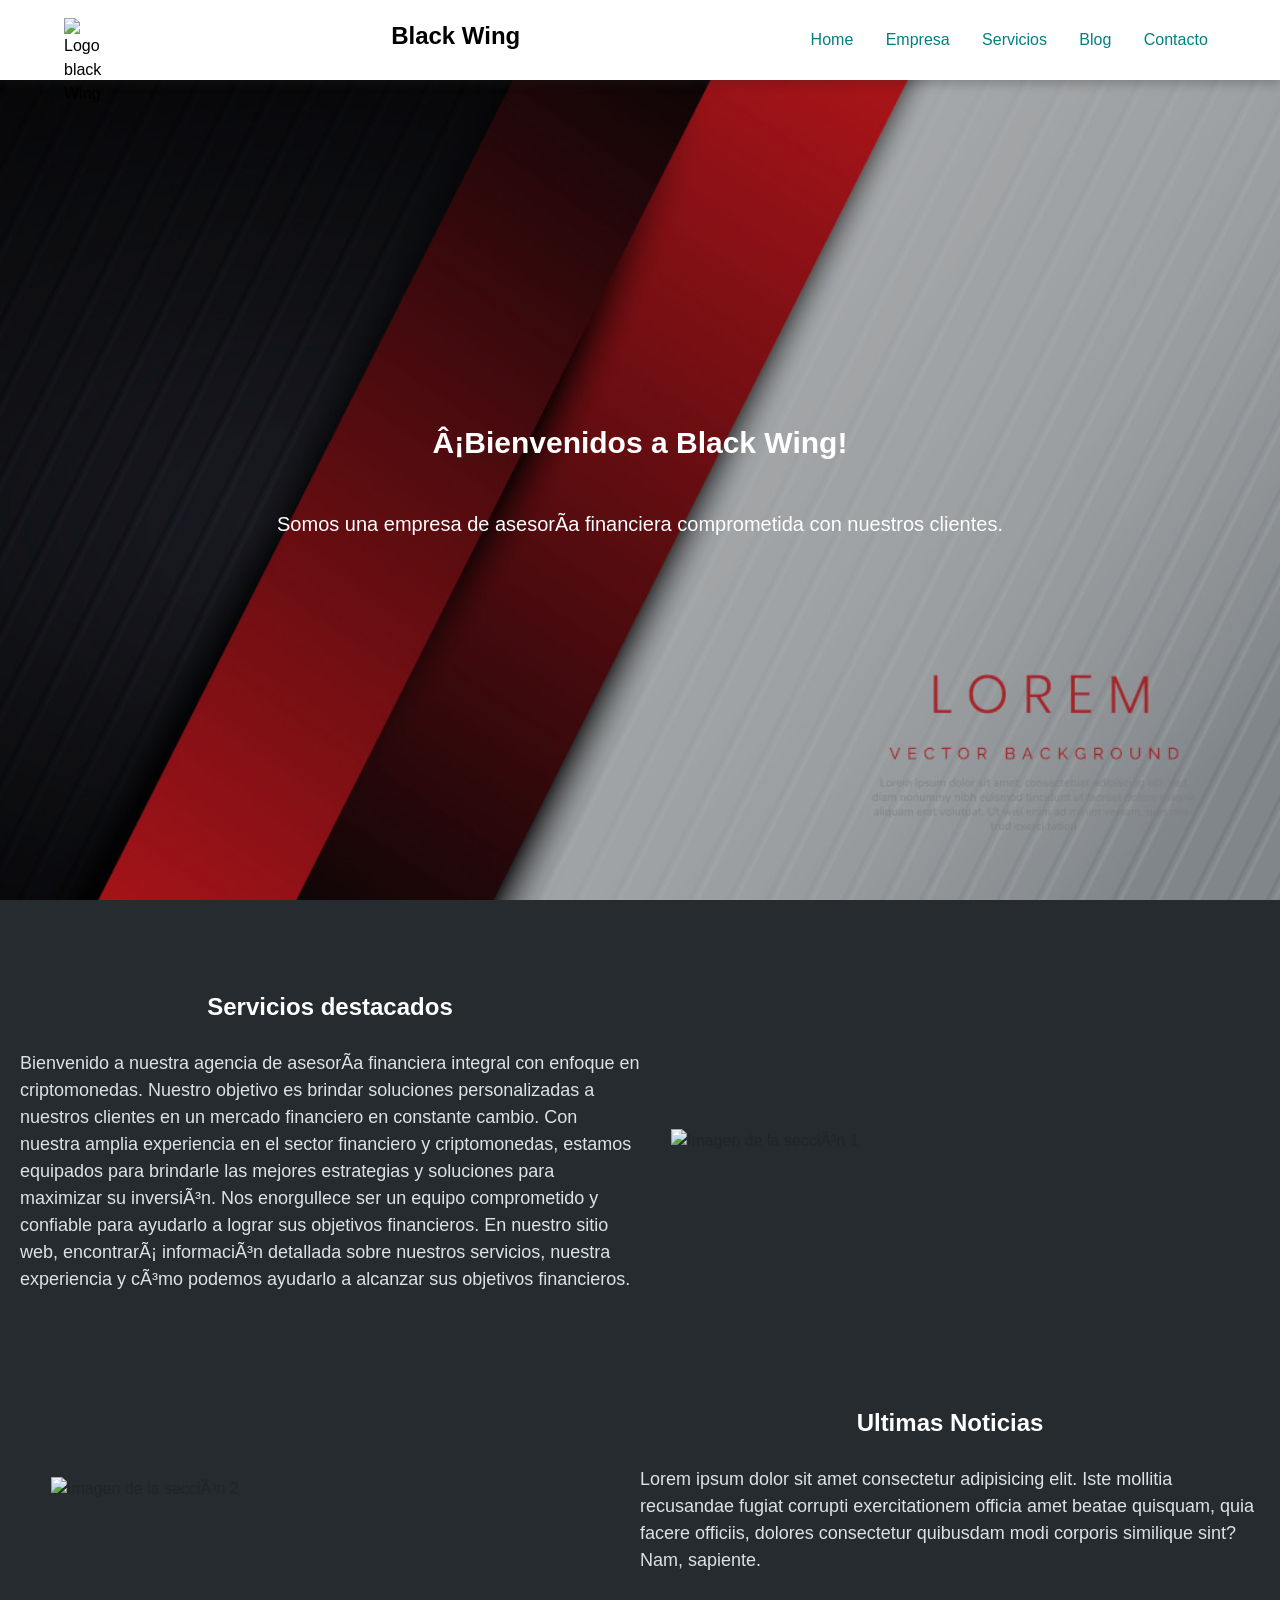
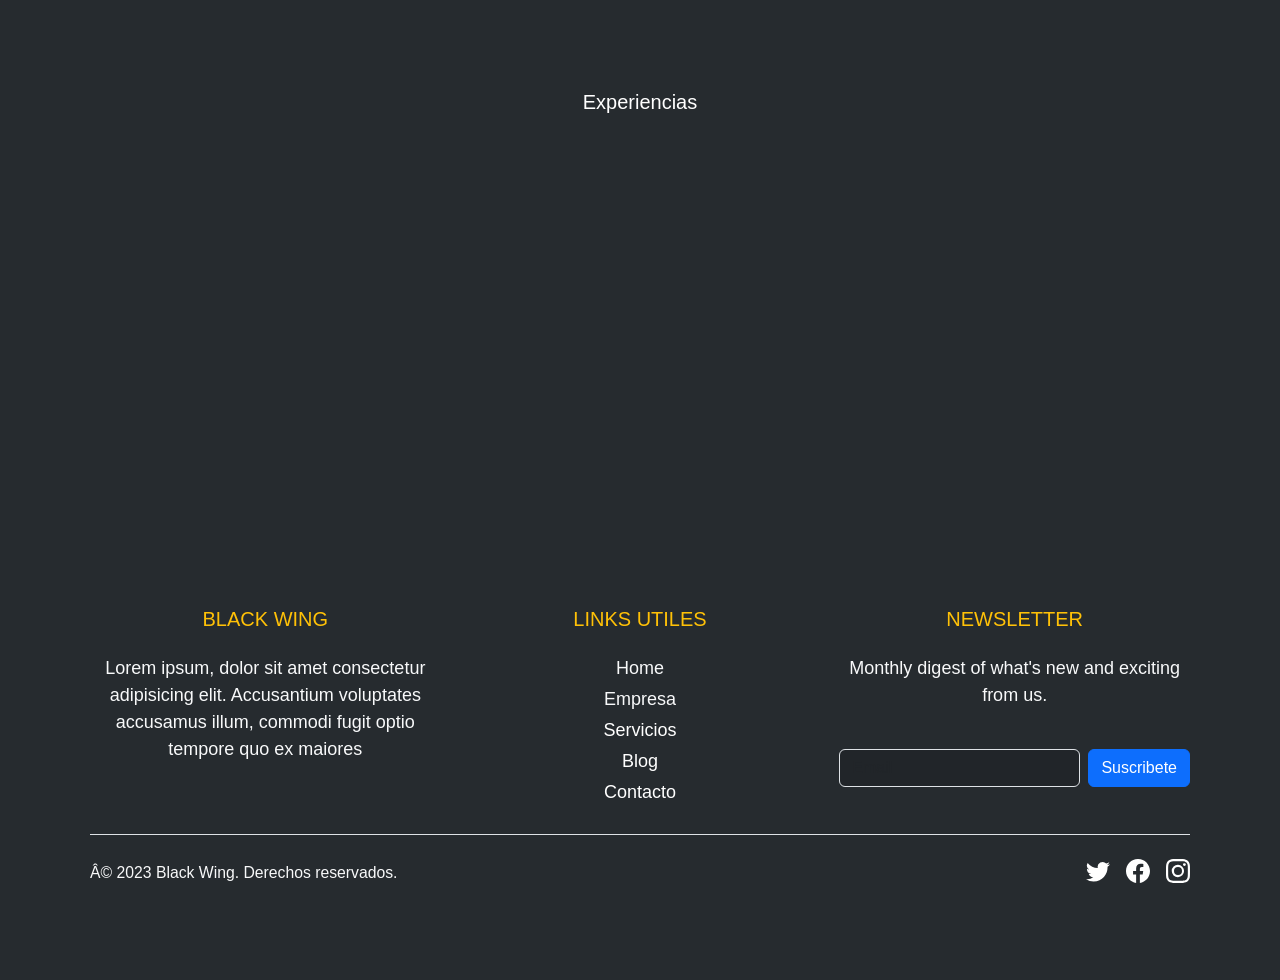
==== commit 06e41481: "commit cards2" ====
--- a/index.html
+++ b/index.html
@@ -1,50 +1,62 @@
 <!DOCTYPE html>
 <html lang="es">
   <head>
-    <title>Black Wing - Asesoría Financiera </title>
     <meta name="viewport" content="width=device-width, initial-scale=1.0" />
     <link rel="icon" href="images/favicon-32x32.png" type="image/x-icon" />
     <!--GFonts-->
     <link rel="preconnect" href="https://fonts.googleapis.com" />
     <link rel="preconnect" href="https://fonts.gstatic.com" crossorigin />
     <link
-    href="https://fonts.googleapis.com/css2?family=Lora&family=Montserrat:wght@400;600&display=swap"
-    rel="stylesheet"
+      href="https://fonts.googleapis.com/css2?family=Lora&family=Montserrat:wght@400;600&display=swap"
+      rel="stylesheet"
     />
-    <!--Bootstrap-->
-    <link href="https://cdn.jsdelivr.net/npm/bootstrap@5.3.0-alpha2/dist/css/bootstrap.min.css" rel="stylesheet" integrity="sha384-aFq/bzH65dt+w6FI2ooMVUpc+21e0SRygnTpmBvdBgSdnuTN7QbdgL+OapgHtvPp" crossorigin="anonymous">
     <!-- Enlaces a hojas de estilo CSS y scripts -->
+    <link
+      href="https://cdn.jsdelivr.net/npm/bootstrap@5.3.0-alpha2/dist/css/bootstrap.min.css"
+      rel="stylesheet"
+      integrity="sha384-aFq/bzH65dt+w6FI2ooMVUpc+21e0SRygnTpmBvdBgSdnuTN7QbdgL+OapgHtvPp"
+      crossorigin="anonymous"
+    />
     <link rel="stylesheet" type="text/css" href="./css/style.css" />
+    <title>Black Wing - Asesoría Financiera</title>
   </head>
+
   <body>
-    <nav class="nav">
-      <div class="nav__container">
-        <div class="nav__logo">
-          <img class="nav__img" src="./images/Logo.png" alt="Logo black Wing" />
-        </div>
-        <h1 class="nav__title">Black Wing</h1>
+    <nav class="navbar">
+      <div class="navbar__container">
+        <div class="navbar__logo">
+          <img
+            class="navbar__img"
+            src="./images/Logo.png"
+            alt="Logo black Wing"
+          />
+        </div>
+
+        <h1 class="navbar__title">Black Wing</h1>
         <!-- Menu mobile -->
-        <label for="menu-mobile" class="nav__label">
+        <label for="menu-mobile" class="navbar__label">
           <img
-            class="nav__img"
+            class="navbar__img"
             src="assets/hamburguer.svg"
             alt="icono menu mobile"
           />
         </label>
-        <input type="checkbox" id="menu-mobile" class="nav__input" />
+        <input type="checkbox" id="menu-mobile" class="navbar__input" />
         <!-- Fin menu mobile -->
-        <div class="nav__menu">
-          <a href="./" class="nav__item">Home</a>
-          <a href="./pages/about.html" class="nav__item">Empresa</a>
-          <a href="./pages/services.html" class="nav__item">Servicios</a>
-          <a href="./pages/blog.html" class="nav__item">Blog</a>
-          <a href="./pages/contact.html" class="nav__item">Contacto</a>
+
+        <div class="navbar__menu">
+          <a href="./" class="navbar__item">Home</a>
+          <a href="./pages/about.html" class="navbar__item">Empresa</a>
+          <a href="./pages/services.html" class="navbar__item">Servicios</a>
+          <a href="./pages/blog.html" class="navbar__item">Blog</a>
+          <a href="./pages/contact.html" class="navbar__item">Contacto</a>
         </div>
       </div>
     </nav>
+
     <header>
       <div class="hero">
-        <div class="bienvenidos">
+        <div>
           <h2>¡Bienvenidos a Black Wing!</h2>
           <p>
             Somos una empresa de asesoría financiera comprometida con nuestros
@@ -53,10 +65,11 @@
         </div>
       </div>
     </header>
+
     <hr />
     <main>
-      <section class="section">
-        <article class="section__article">
+      <section class="featured">
+        <article class="featured__article">
           <h2>Servicios destacados</h2>
           <p>
             Bienvenido a nuestra agencia de asesoría financiera integral con
@@ -71,16 +84,13 @@
             y cómo podemos ayudarlo a alcanzar sus objetivos financieros.
           </p>
         </article>
-        <article class="section__article">
-          <img
-            class="section__img"
-            src="images/ejemplo.png"
-            alt="Imagen de la sección 1"
-          />
+        <article class="featured__article">
+          <img src="images/ejemplo.png" alt="Imagen de la sección 1" />
         </article>
       </section>
-      <section class="section section--reverse">
-        <article class="section__article">
+
+      <section class="featured featured--reverse">
+        <article class="featured__article">
           <h2>Ultimas Noticias</h2>
           <p>
             Lorem ipsum dolor sit amet consectetur adipisicing elit. Iste
@@ -89,14 +99,11 @@
             modi corporis similique sint? Nam, sapiente.
           </p>
         </article>
-        <article class="section__article">
-          <img
-            class="section__img"
-            src="./images/ejemplo.png"
-            alt="Imagen de la sección 2"
-          />
+        <article class="featured__article">
+          <img src="./images/ejemplo.png" alt="Imagen de la sección 2" />
         </article>
       </section>
+
       <section class="experiences">
         <h3>Experiencias</h3>
         <div class="experiences__container">
@@ -121,10 +128,10 @@
         </div>
       </section>
     </main>
+
     <!-- Contenido del pie de página -->
-
     <div class="container text-white">
-      <footer class="py-5">
+      <footer class="pt-5">
         <div class="row text-center">
           <div class="col-12 col-md-4 mx-auto mt-5 mt-md-0">
             <h5 class="text-uppercase mb-4 font-weight-bold text-warning">
@@ -194,58 +201,56 @@
           </p>
           <ul class="list-unstyled d-flex mx-auto me-md-0">
             <li class="ms-3">
-              <a class="link-body-emphasis text-light" href="#">
-                <svg
-                  xmlns="http://www.w3.org/2000/svg"
-                  width="24"
-                  height="24"
-                  fill="currentColor"
-                  class="bi bi-twitter"
-                  viewBox="0 0 16 16"
-                >
-                  <path
-                    d="M5.026 15c6.038 0 9.341-5.003 9.341-9.334 0-.14 0-.282-.006-.422A6.685 6.685 0 0 0 16 3.542a6.658 6.658 0 0 1-1.889.518 3.301 3.301 0 0 0 1.447-1.817 6.533 6.533 0 0 1-2.087.793A3.286 3.286 0 0 0 7.875 6.03a9.325 9.325 0 0 1-6.767-3.429 3.289 3.289 0 0 0 1.018 4.382A3.323 3.323 0 0 1 .64 6.575v.045a3.288 3.288 0 0 0 2.632 3.218 3.203 3.203 0 0 1-.865.115 3.23 3.23 0 0 1-.614-.057 3.283 3.283 0 0 0 3.067 2.277A6.588 6.588 0 0 1 .78 13.58a6.32 6.32 0 0 1-.78-.045A9.344 9.344 0 0 0 5.026 15z"
-                  />
-                </svg>
+              <a
+                class="link-body-emphasis text-light"
+                href="#"
+                rel="noopener noreferrer nofollow"
+                target="_blank"
+              >
+                <img
+                  class="contact__icon"
+                  src="./assets/twitter.svg"
+                  alt="icono teléfono"
+                />
               </a>
             </li>
             <li class="ms-3">
-              <a class="link-body-emphasis text-light" href="#">
-                <svg
-                  xmlns="http://www.w3.org/2000/svg"
-                  width="24"
-                  height="24"
-                  fill="currentColor"
-                  class="bi bi-facebook"
-                  viewBox="0 0 16 16"
-                >
-                  <path
-                    d="M16 8.049c0-4.446-3.582-8.05-8-8.05C3.58 0-.002 3.603-.002 8.05c0 4.017 2.926 7.347 6.75 7.951v-5.625h-2.03V8.05H6.75V6.275c0-2.017 1.195-3.131 3.022-3.131.876 0 1.791.157 1.791.157v1.98h-1.009c-.993 0-1.303.621-1.303 1.258v1.51h2.218l-.354 2.326H9.25V16c3.824-.604 6.75-3.934 6.75-7.951z"
-                  />
-                </svg>
+              <a
+                class="link-body-emphasis text-light"
+                href="#"
+                rel="noopener noreferrer nofollow"
+                target="_blank"
+              >
+                <img
+                  class="contact__icon"
+                  src="./assets/facebook.svg"
+                  alt="icono teléfono"
+                />
               </a>
             </li>
             <li class="ms-3">
-              <a class="link-body-emphasis text-light" href="#">
-                <svg
-                  xmlns="http://www.w3.org/2000/svg"
-                  width="24"
-                  height="24"
-                  fill="currentColor"
-                  class="bi bi-instagram"
-                  viewBox="0 0 16 16"
-                >
-                  <path
-                    d="M8 0C5.829 0 5.556.01 4.703.048 3.85.088 3.269.222 2.76.42a3.917 3.917 0 0 0-1.417.923A3.927 3.927 0 0 0 .42 2.76C.222 3.268.087 3.85.048 4.7.01 5.555 0 5.827 0 8.001c0 2.172.01 2.444.048 3.297.04.852.174 1.433.372 1.942.205.526.478.972.923 1.417.444.445.89.719 1.416.923.51.198 1.09.333 1.942.372C5.555 15.99 5.827 16 8 16s2.444-.01 3.298-.048c.851-.04 1.434-.174 1.943-.372a3.916 3.916 0 0 0 1.416-.923c.445-.445.718-.891.923-1.417.197-.509.332-1.09.372-1.942C15.99 10.445 16 10.173 16 8s-.01-2.445-.048-3.299c-.04-.851-.175-1.433-.372-1.941a3.926 3.926 0 0 0-.923-1.417A3.911 3.911 0 0 0 13.24.42c-.51-.198-1.092-.333-1.943-.372C10.443.01 10.172 0 7.998 0h.003zm-.717 1.442h.718c2.136 0 2.389.007 3.232.046.78.035 1.204.166 1.486.275.373.145.64.319.92.599.28.28.453.546.598.92.11.281.24.705.275 1.485.039.843.047 1.096.047 3.231s-.008 2.389-.047 3.232c-.035.78-.166 1.203-.275 1.485a2.47 2.47 0 0 1-.599.919c-.28.28-.546.453-.92.598-.28.11-.704.24-1.485.276-.843.038-1.096.047-3.232.047s-2.39-.009-3.233-.047c-.78-.036-1.203-.166-1.485-.276a2.478 2.478 0 0 1-.92-.598 2.48 2.48 0 0 1-.6-.92c-.109-.281-.24-.705-.275-1.485-.038-.843-.046-1.096-.046-3.233 0-2.136.008-2.388.046-3.231.036-.78.166-1.204.276-1.486.145-.373.319-.64.599-.92.28-.28.546-.453.92-.598.282-.11.705-.24 1.485-.276.738-.034 1.024-.044 2.515-.045v.002zm4.988 1.328a.96.96 0 1 0 0 1.92.96.96 0 0 0 0-1.92zm-4.27 1.122a4.109 4.109 0 1 0 0 8.217 4.109 4.109 0 0 0 0-8.217zm0 1.441a2.667 2.667 0 1 1 0 5.334 2.667 2.667 0 0 1 0-5.334z"
-                  />
-                </svg>
+              <a
+                class="link-body-emphasis text-light"
+                href="#"
+                rel="noopener noreferrer nofollow"
+                target="_blank"
+              >
+                <img
+                  class="contact__icon"
+                  src="./assets/instagram.svg"
+                  alt="icono teléfono"
+                />
               </a>
             </li>
           </ul>
         </div>
       </footer>
     </div>
-    <!--Bootstrap Script-->
-    <script src="https://cdn.jsdelivr.net/npm/bootstrap@5.3.0-alpha2/dist/js/bootstrap.bundle.min.js" integrity="sha384-qKXV1j0HvMUeCBQ+QVp7JcfGl760yU08IQ+GpUo5hlbpg51QRiuqHAJz8+BrxE/N" crossorigin="anonymous"></script>  
+    <!-- 
+    <script
+      src="https://cdn.jsdelivr.net/npm/bootstrap@5.3.0-alpha2/dist/js/bootstrap.bundle.min.js"
+      integrity="sha384-qKXV1j0HvMUeCBQ+QVp7JcfGl760yU08IQ+GpUo5hlbpg51QRiuqHAJz8+BrxE/N"
+      crossorigin="anonymous"
+    ></script> -->
   </body>
-</html>+</html>
--- a/css/style.css
+++ b/css/style.css
@@ -5,604 +5,395 @@
   box-sizing: border-box;
 }
 
-/* Estilos generales */
-html,
-body {
-  max-width: 1600px;
-  margin: 0 auto;
-  font-family: Arial, sans-serif;
-  background-color: #262b2f;
-}
-
-li {
-  list-style: none;
-}
-
-a {
-  text-decoration: none;
-}
-
-/* h1 {
-  font-size: 36px;
-  font-weight: bold;
-  text-align: center;
-} */
-
-h2 {
-  font-size: 24px;
-  font-weight: bold;
-  text-align: center;
-  color: #fff;
-}
-
-h3 {
-  text-align: center;
-  color: #fff;
-}
-
-p {
-  font-size: 18px;
-  line-height: 1.5;
-  color: #aaaaaa;
-}
-
-/* Menu */
-nav {
-  /* max-width: 1440px; */
+.navbar {
   position: sticky;
   top: 0;
-  background-color: #ffffff;
+  background-color: #fff;
   height: 80px;
-  color: #000000;
+  color: #000;
   width: 100%;
   z-index: 50;
-}
-
-.nav__title {
-  font-size: 1.5em;
-  font-weight: 900;
-}
-
-.nav__logo {
-  width: 45px;
-  height: 45px;
-}
-
-.nav__img {
-  width: 100%;
-  height: 100%;
-}
-
-.nav__container {
-  display: flex;
+  box-shadow: 0 4px 9px 0px rgba(41, 41, 41, 0.25);
+}
+.navbar__container {
+  display: flex;
+  align-items: center;
+  justify-content: space-between;
   height: 100%;
   width: 90%;
   margin: 0 auto;
-  justify-content: space-between;
-  align-items: center;
-}
-
-.nav__label,
-.nav__input {
+}
+.navbar__logo {
+  width: 45px;
+  height: 45px;
+}
+.navbar__img {
+  width: 100%;
+  height: 100%;
+}
+.navbar__title {
+  font-size: 1.5em;
+  font-weight: 900;
+}
+.navbar__label, .navbar__input {
   display: none;
 }
-
-.nav__menu {
+.navbar__menu {
   display: flex;
   flex-direction: row;
   gap: 1em;
 }
-
-.nav__item {
+.navbar__item {
   position: relative;
   border: none;
   padding: 0.2rem;
-  color: #000;
+  color: teal;
   text-decoration: none;
   margin: 5px;
 }
-.nav__item::after {
-  content: '';
+.navbar__item::after {
+  content: "";
   position: absolute;
   bottom: 0;
   left: 0;
   overflow: hidden;
   width: 0%;
   height: 1px;
-  background: #000;
+  background: teal;
   transition: width 0.5s ease, left 0.5s ease;
 }
-.nav__item:hover::after {
-  width: 100%;
-}
-
-.container-menu {
-  display: flex;
-  justify-content: space-between;
-  /* Agrego centrado vertical de los items dentro del flexbox */
-  align-items: center;
-}
-
-.logo img {
-  width: 75px;
-  height: 75px;
-}
-
-/* Estilos específicos de la página index */
-.hero {
-  background-image: url('../images/hero_img.jpg');
-  min-height: 100vh;
-  background-size: cover;
-  background-position: center right;
-  background-repeat: no-repeat;
-}
-
-.hero div {
-  min-height: inherit;
-  background-color: rgba(0, 0, 0, 0.3);
-  display: flex;
-  flex-direction: column;
-  gap: 40px;
-  align-items: center;
-  justify-content: center;
-  text-align: center;
-  padding: 20px;
-}
-
-.hero div p {
-  color: #fff;
-}
-
-.section {
-  padding: 20px;
-  display: flex;
-  flex-flow: row wrap;
-}
-
-.section__article {
-  padding: 20px 0;
-  width: 50%;
-  flex: 0 0 100%;
-}
-
-.section__article h2 {
-  padding: 20px 0;
-}
-
-.section__img {
-  display: block;
-  width: 90%;
-  margin: 0 auto;
-}
-
-.experiences {
-  padding: 20px;
-  margin: 40px 0;
-  width: 100%;
-}
-
-.experiences__container {
-  margin-top: 40px;
-  display: flex;
-  justify-content: center;
-  align-items: center;
-  flex-direction: column;
-  gap: 30px;
-}
-
-.experiences__item {
-  width: 100%;
-}
-
-/* Estilos específicos de la página empresa */
-
-.container {
-  padding: 30px 20px;
-}
-
-.about__section {
-  padding: 30px 0;
-}
-
-.about__container {
-  padding-top: 60px;
-  display: flex;
-  flex-direction: column;
-  gap: 40px;
-}
-
-.about__paragraph {
-  padding: 20px 0;
-}
-
-.staff__section {
-  padding: 30px 0;
-}
-
-.staff__container {
-  display: flex;
-  flex-flow: row wrap;
-  justify-content: space-around;
-}
-
-.staff__item {
-  margin-top: 60px;
-}
-
-.staff__item img {
-  max-width: 250px;
-  display: block;
-  margin: 0 auto;
-  border-radius: 50%;
-}
-
-.staff__item h3 {
-  font-size: 1.5em;
-  margin-bottom: 10px;
-  text-align: center;
-}
-
-.staff__item p {
-  font-size: 1.2em;
-  line-height: 1.4;
-  text-align: center;
-}
-
-.section__blog {
-  /* max-width: 900px;
-  margin: 0 auto; */
-  padding: 40px;
-  display: grid;
-  gap: 20px 0;
-  grid-template-areas:
-    'position1'
-    'position2'
-    'position3'
-    'position4';
-}
-
-.article {
-  min-width: 200px;
-  height: auto;
-  display: flex;
-  flex-direction: column;
-  justify-content: center;
-  align-items: center;
-  background: #666;
-  border-radius: 5px;
-  text-align: center;
-}
-
-/* .article1__img { */
-/* max-width: 300px;
-  margin: 0 auto;
-  width: 100%; */
-/* height: auto; */
-/* display: block; */
-/* } */
-
-.article1 {
-  display: flex;
-  flex-direction: column;
-  width: 100%;
-  grid-area: position1;
-}
-
-.article2 {
-  grid-area: position2;
-}
-
-.article1__img,
-.article__img {
-  max-width: 300px;
-  margin: 0 auto;
-  width: 100%;
-  height: 50%;
-  display: block;
-  /* object-fit: contain; */
-  object-fit: cover;
-  /* object-fit: fill; */
-  /* object-fit: scale-down; */
-  /* object-position: right top; */
-}
-.article1__img {
-  height: auto;
-}
-
-.article__title {
-  padding: 20px 10px;
-}
-
-.article__paragraph {
-  padding: 0 10px;
-}
-
-.article3 {
-  grid-area: position3;
-}
-
-.article4 {
-  grid-area: position4;
-}
-
-/*contacto*/
-.contact__section {
-  position: relative;
-  height: 85vh;
-  width: 100%;
-  /* padding: 20px 0; */
-  /* margin-top: 50px; */
-  background: linear-gradient(to left, #ffff 55%, #262b2f 55%);
-}
-
-.contact__container {
-  position: absolute;
-  z-index: 5;
-  display: grid;
-  height: 100%;
-  width: 100%;
-  grid-template-columns: 45% 55%;
-  grid-template-rows: 20% 60% 20%;
-  grid-template-areas:
-    'title  text'
-    'data   form'
-    'logo   form';
-  /* 'map    map'; */
-}
-
-.contact__title {
-  display: flex;
-  justify-content: center;
-  align-items: center;
-  grid-area: title;
-  animation: 2s title-text 0.5s ease-in-out;
-}
-
-.contact__paragraph {
-  grid-area: text;
-  height: 100%;
-  display: flex;
-  justify-content: center;
-  align-items: center;
-  animation: 2s title-text 0.5s ease-in-out;
-}
-
-@keyframes title-text {
-  0% {
-    /* transform: translateX(-300px); */
-    transform: translateY(-100px);
-  }
-  100% {
-    /* transform: translateX(0); */
-    transform: translateY(0);
-  }
-}
-
-.main__content {
-  grid-area: data;
-  display: flex;
-  flex-direction: column;
-  justify-content: space-evenly;
-  align-items: center;
-  animation: 2s main-content 0.5s ease-in-out;
-}
-
-.main__content p {
-  padding: 10px 0;
-}
-
-@keyframes main-content {
-  0% {
-    /* transform: translateX(-300px); */
-    transform: translateY(-600px);
-  }
-  100% {
-    /* transform: translateX(0); */
-    transform: translateY(0);
-  }
-}
-
-.form {
-  grid-area: form;
-  background: #fff;
-  display: flex;
-  flex-direction: column;
-  padding: 20px;
-}
-
-.contact__logo {
-  grid-area: logo;
-  color: aliceblue;
-}
-
-.contact__map {
-  grid-area: map;
-  padding: 40px 0;
-}
-
-/* Estilos específicos de la página blog */
-/* .noticia-principal {
-  display: flex;
-  flex-direction: row;
-  align-items: center;
-  margin: 20px 0;
-}
-
-.noticia-principal h2 {
-  margin-right: 20px;
-}
-
-.noticia-contenido {
-  display: flex;
-  flex-direction: row;
-  align-items: center;
-}
-
-.noticia-contenido img {
-  max-width: 50%;
-  margin-right: 20px;
-}
-
-.noticia-texto {
-  flex-grow: 1;
-}
-
-.imagenes {
-  display: flex;
-  flex-wrap: wrap;
-  justify-content: space-between;
-  margin: 20px 0;
-}
-
-.imagen {
-  flex-basis: calc(33.33% - 10px);
-  margin-bottom: 20px;
-}
-
-.imagen img {
-  max-width: 100%;
-  margin-bottom: 10px;
-}
-
-.imagen h3 {
-  font-size: 1.2em;
-  margin: 0;
-}
-
-.imagen p {
-  margin: 0;
-} */
-
-/* Estilos específicos de la página contacto */
-/* #contacto-formulario {
-  display: flex;
-  flex-direction: column;
-  align-items: center;
-  margin: 50px 0;
-}
-
-#contacto-formulario label {
-  display: block;
-  margin-bottom: 10px;
-}
-
-#contacto-formulario input,
-#contacto-formulario textarea {
-  margin-bottom: 20px;
-  padding: 10px;
-  border-radius: 5px;
-  border: none;
-  box-shadow: 0 0 5px rgba(0, 0, 0, 0.2);
-  width: 100%;
-}
-
-#contacto-formulario textarea {
-  height: 200px;
-}
-#contacto-formulario button {
-  padding: 10px 20px;
-  border-radius: 5px;
-  border: none;
-  background-color: #007bff;
-  color: #fff;
-  font-size: 1.2em;
-  cursor: pointer;
-}
-
-#contacto-formulario button:hover {
-  background-color: #0062cc;
-} */
-
-/* responsive */
-
-/* @media (min-width:480px) and (max-width: 767px) {
-    .box-responsive {
-    }
-} */
-
+.navbar__item:hover::after {
+  width: 100%;
+}
 @media (max-width: 768px) {
-  /* Menu */
-  .nav__label {
+  .navbar__label {
     display: block;
     cursor: pointer;
   }
-
-  .nav__menu {
+  .navbar__menu {
     position: fixed;
     top: 80px;
     bottom: 0;
     left: -100%;
     width: 100%;
-    background-color: #0009;
+    background-color: rgba(0, 0, 0, 0.6);
     display: flex;
+    align-items: center;
+    justify-content: space-evenly;
     flex-direction: column;
-    justify-content: space-evenly;
+    transition: all 0.5s ease-in-out;
+  }
+  .navbar__input:checked + .navbar__menu {
+    left: 0;
+  }
+  .navbar__item {
+    color: #fff;
+  }
+}
+
+.hero {
+  background-image: url("../images/hero_img.jpg");
+  min-height: calc(100vh - 80px);
+  background-size: cover;
+  background-repeat: no-repeat;
+  background-position: center right;
+}
+.hero div {
+  min-height: inherit;
+  background-color: rgba(0, 0, 0, 0.3);
+  display: flex;
+  align-items: center;
+  justify-content: center;
+  flex-direction: column;
+  gap: 40px;
+  text-align: center;
+  padding: 1.25rem;
+}
+.hero div h2 {
+  font-size: 1.875rem;
+}
+.hero div p {
+  color: #fff;
+  font-size: 1.25rem;
+}
+
+.featured {
+  padding: 1.25rem;
+  display: flex;
+  flex-flow: row wrap;
+}
+.featured__article {
+  padding: 1.25rem 0;
+  width: 40%;
+  flex: 0 0 100%;
+}
+.featured__article h2 {
+  padding: 1.25rem 0;
+}
+.featured__article img {
+  display: block;
+  width: 90%;
+  margin: 0 auto;
+}
+
+.experiences {
+  padding: 1.25rem;
+  margin: 2.5rem 0;
+  width: 100%;
+}
+.experiences__container {
+  margin-top: 2.5rem;
+  display: flex;
+  align-items: center;
+  justify-content: center;
+  flex-direction: column;
+  gap: 1.875rem;
+}
+.experiences__container__item {
+  width: 100%;
+}
+
+@media (min-width: 768px) {
+  .featured {
+    display: flex;
     align-items: center;
-    transition: all 0.5s ease-in-out;
-  }
-
-  .nav__input:checked + .nav__menu {
-    left: 0;
-  }
-
-  .nav__item {
-    color: white;
-  }
-}
-
-@media (min-width: 768px) {
-  /* main */
+  }
+  .featured__article {
+    flex: 0 0 50%;
+  }
+  .featured--reverse {
+    flex-direction: row-reverse;
+  }
   .experiences__container {
     flex-direction: row;
   }
-  .section {
-    display: flex;
-    align-items: center;
-  }
-  .section__article {
-    flex: 0 0 50%;
-  }
-  .section--reverse {
-    flex-direction: row-reverse;
-  }
-
-  /* about */
-  .about__container {
+}
+.container {
+  padding: 1.875rem 1.25rem;
+}
+.container .about {
+  padding: 1.875rem 0;
+}
+.container .about__container {
+  padding-top: 3.75rem;
+  display: flex;
+  flex-direction: column;
+  gap: 2.5rem;
+}
+.container .about__paragraph {
+  padding: 1.25rem 0;
+}
+@media (min-width: 768px) {
+  .container .about__container {
     flex-direction: row;
   }
-  .about__article {
+  .container .about__article {
     width: 50%;
   }
-
-  .section__blog {
-    gap: 20px;
-    grid-template-areas:
-      'position1 position1 position1'
-      'position2 position3 position4';
-  }
-
-  .article1 {
-    flex-direction: row;
-  }
-}
-
-/* color placeholder input bootstrap  */
-.form-control::placeholder {
-  /* Chrome, Firefox, Opera, Safari 10.1+ */
+}
+
+.staff__section {
+  padding: 1.875rem 0;
+}
+.staff__container {
+  display: flex;
+  flex-flow: row wrap;
+  justify-content: space-around;
+}
+.staff__item {
+  margin-top: 3.75rem;
+}
+.staff__item img {
+  max-width: 200px;
+  display: block;
+  margin: 0 auto;
+  border-radius: 50%;
+}
+.staff__item h3 {
+  margin: 0.625rem 0;
+  text-align: center;
+}
+.staff__item p {
+  line-height: 1.4;
+  text-align: center;
+}
+
+.contact {
+  position: relative;
+  height: 90vh;
+  width: 100%;
+}
+.contact__title {
+  font-size: 2rem;
+  display: flex;
+  align-items: center;
+  justify-content: center;
+  animation: 2s title-text ease-in-out;
+}
+.contact__paragraph {
+  color: #262b2f;
+  height: 100%;
+  display: flex;
+  align-items: center;
+  justify-content: center;
+  animation: 2s title-text ease-in-out;
+}
+.contact__container {
+  padding-top: 1.25rem;
+}
+.contact__container .content {
+  padding-bottom: 1.25rem;
+  display: flex;
+  align-items: center;
+  justify-content: space-evenly;
+  flex-direction: column;
+  animation: 2s main-content ease-in-out;
+}
+.contact__container .content p {
+  padding: 0.625rem 0;
+}
+.contact__container .content__info {
+  text-align: start;
+}
+.contact__container .content__icon {
+  margin-right: 0.625rem;
+}
+.contact__container .content__paragraph {
+  color: #fff;
+  padding: 0 0.625rem;
+  margin-top: 0.625rem;
+}
+.contact__form {
+  background: #fff;
+  padding: 1.25rem 3.125rem;
+  display: flex;
+  flex-direction: column;
+  justify-content: space-between;
+}
+.contact input,
+.contact textarea {
+  padding: 0.25rem;
+  width: 100%;
+}
+.contact label {
+  font-size: 0.75rem;
+}
+.contact button {
+  margin-top: 1.875rem;
+  padding: 0.25rem;
+  background: #262b2f;
+  border-radius: 5px;
+  color: #fff;
+  border: none;
+  transition: background-color 300ms ease-out;
+}
+.contact button:hover {
+  background: #000;
+}
+.contact__logo {
+  background: #262b2f;
+  display: flex;
+  align-items: center;
+  justify-content: center;
+  font-size: 2rem;
+  font-weight: 700;
+  color: #fff;
+  animation: contact-logo 2s ease-in-out;
+}
+.contact__map {
+  margin-top: 3.125rem;
+  grid-area: map;
+  background-color: #fff;
+}
+@media (min-width: 768px) {
+  .contact {
+    background: linear-gradient(to left, white 55%, #262b2f 55%);
+  }
+  .contact__container {
+    position: absolute;
+    z-index: 5;
+    display: grid;
+    height: 100%;
+    width: 100%;
+    grid-template-columns: 45% 55%;
+    grid-template-rows: 20% 60% 20%;
+    grid-template-areas: "title  text" "data   form" "logo   form";
+  }
+  .contact__title {
+    grid-area: title;
+  }
+  .contact__paragraph {
+    grid-area: text;
+  }
+  .contact .content {
+    grid-area: data;
+  }
+  .contact__form {
+    grid-area: form;
+  }
+  .contact__logo {
+    grid-area: logo;
+  }
+}
+
+@keyframes title-text {
+  0% {
+    transform: translateY(-100px);
+  }
+  100% {
+    transform: translateY(0);
+  }
+}
+@keyframes main-content {
+  0% {
+    transform: translateY(-600px);
+  }
+  100% {
+    transform: translateY(0);
+  }
+}
+@keyframes contact-logo {
+  0% {
+    opacity: 0;
+  }
+  100% {
+    opacity: 1;
+  }
+}
+/* Estilos generales */
+html,
+body {
+  max-width: 1440px;
+  margin: 0 auto;
+  font-family: Arial, sans-serif;
+  background-color: #262b2f;
+}
+
+li {
+  list-style: none;
+}
+
+a {
+  text-decoration: none;
+}
+
+h2 {
+  font-size: 24px;
+  font-weight: bold;
+  text-align: center;
+  color: #fff;
+}
+
+h3 {
+  font-size: 20px;
+  text-align: center;
+  color: #fff;
+}
+
+p {
+  font-size: 18px;
+  line-height: 1.5;
   color: #dee2e6;
-  opacity: 1; /* Firefox */
-}
-
-.form-control:-ms-input-placeholder {
-  /* Internet Explorer 10-11 */
-  color: #dee2e6;
-}
-
-.form-control::-ms-input-placeholder {
-  /* Microsoft Edge */
-  color: #dee2e6;
-}
-
-footer p {
-  font-size: 16px;
-}
+}
+
+/*# sourceMappingURL=style.css.map */
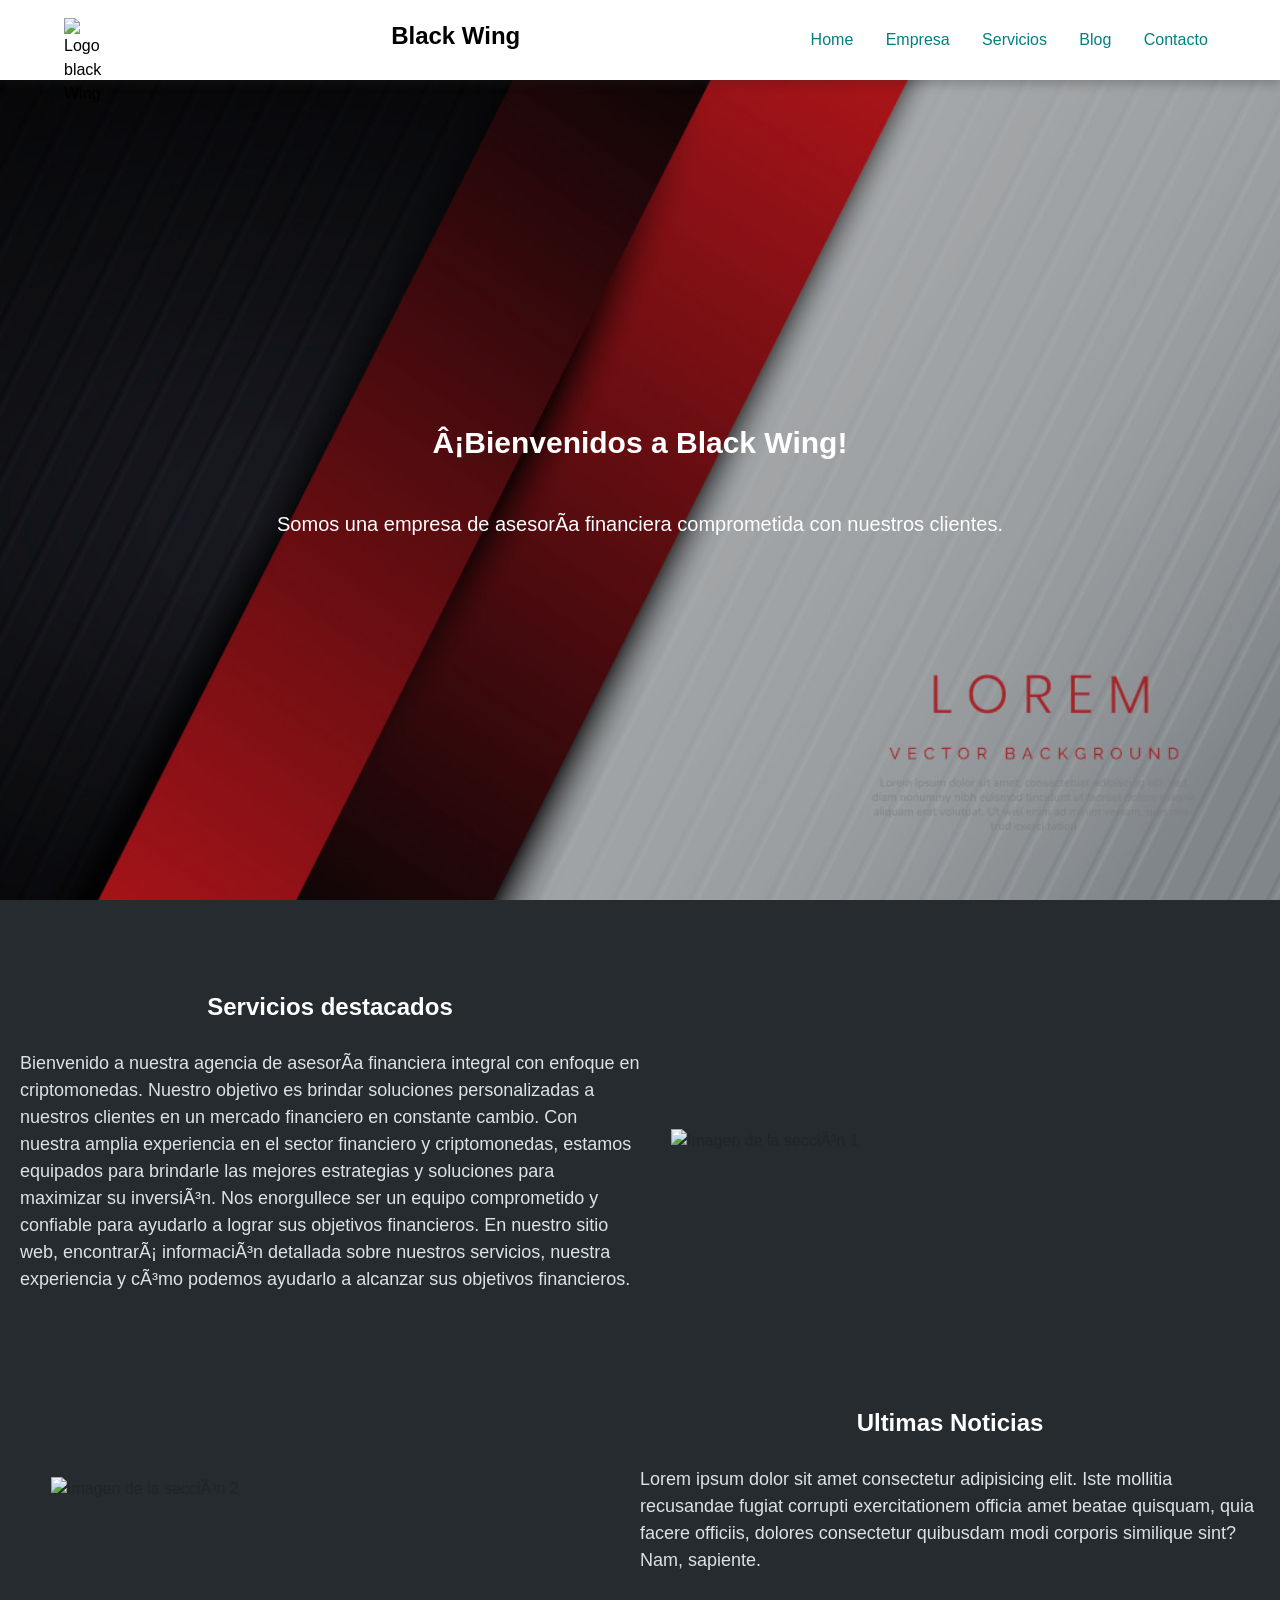
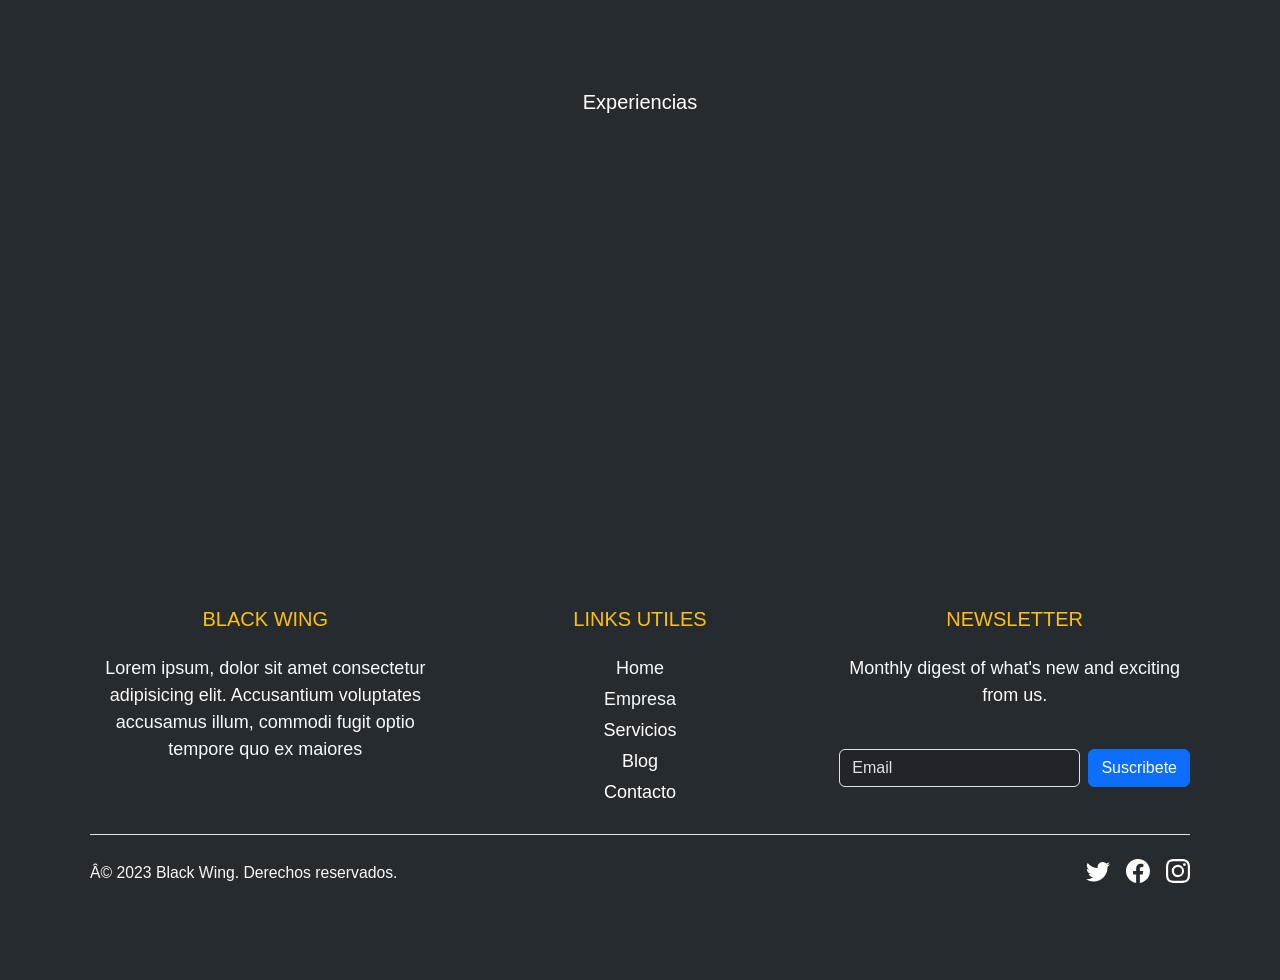
==== commit 560803fc: "linkeo sass" ====
--- a/index.html
+++ b/index.html
@@ -17,7 +17,7 @@
       integrity="sha384-aFq/bzH65dt+w6FI2ooMVUpc+21e0SRygnTpmBvdBgSdnuTN7QbdgL+OapgHtvPp"
       crossorigin="anonymous"
     />
-    <link rel="stylesheet" type="text/css" href="./css/style.css" />
+    <link rel="stylesheet" type="text/css" href="./sass/style.css" />
     <title>Black Wing - Asesoría Financiera</title>
   </head>
 
--- a/sass/style.css
+++ b/sass/style.css
@@ -0,0 +1,424 @@
+@charset "UTF-8";
+/* Reset */
+* {
+  margin: 0;
+  padding: 0;
+  box-sizing: border-box;
+}
+
+.navbar {
+  position: sticky;
+  top: 0;
+  background-color: #fff;
+  height: 80px;
+  color: #000;
+  width: 100%;
+  z-index: 50;
+  box-shadow: 0 4px 9px 0px rgba(41, 41, 41, 0.25);
+}
+.navbar__container {
+  display: flex;
+  align-items: center;
+  justify-content: space-between;
+  height: 100%;
+  width: 90%;
+  margin: 0 auto;
+}
+.navbar__logo {
+  width: 45px;
+  height: 45px;
+}
+.navbar__img {
+  width: 100%;
+  height: 100%;
+}
+.navbar__title {
+  font-size: 1.5em;
+  font-weight: 900;
+}
+.navbar__label, .navbar__input {
+  display: none;
+}
+.navbar__menu {
+  display: flex;
+  flex-direction: row;
+  gap: 1em;
+}
+.navbar__item {
+  position: relative;
+  border: none;
+  padding: 0.2rem;
+  color: teal;
+  text-decoration: none;
+  margin: 5px;
+}
+.navbar__item::after {
+  content: "";
+  position: absolute;
+  bottom: 0;
+  left: 0;
+  overflow: hidden;
+  width: 0%;
+  height: 1px;
+  background: teal;
+  transition: width 0.5s ease, left 0.5s ease;
+}
+.navbar__item:hover::after {
+  width: 100%;
+}
+@media (max-width: 768px) {
+  .navbar__label {
+    display: block;
+    cursor: pointer;
+  }
+  .navbar__menu {
+    position: fixed;
+    top: 80px;
+    bottom: 0;
+    left: -100%;
+    width: 100%;
+    background-color: rgba(0, 0, 0, 0.6);
+    display: flex;
+    align-items: center;
+    justify-content: space-evenly;
+    flex-direction: column;
+    transition: all 0.5s ease-in-out;
+  }
+  .navbar__input:checked + .navbar__menu {
+    left: 0;
+  }
+  .navbar__item {
+    color: #fff;
+  }
+}
+
+.hero {
+  background-image: url("../images/hero_img.jpg");
+  min-height: calc(100vh - 80px);
+  background-size: cover;
+  background-repeat: no-repeat;
+  background-position: center right;
+}
+.hero div {
+  min-height: inherit;
+  background-color: rgba(0, 0, 0, 0.3);
+  display: flex;
+  align-items: center;
+  justify-content: center;
+  flex-direction: column;
+  gap: 40px;
+  text-align: center;
+  padding: 1.25rem;
+}
+.hero div h2 {
+  font-size: 1.875rem;
+}
+.hero div p {
+  color: #fff;
+  font-size: 1.25rem;
+}
+
+.featured {
+  padding: 1.25rem;
+  display: flex;
+  flex-flow: row wrap;
+}
+.featured__article {
+  padding: 1.25rem 0;
+  width: 40%;
+  flex: 0 0 100%;
+}
+.featured__article h2 {
+  padding: 1.25rem 0;
+}
+.featured__article img {
+  display: block;
+  width: 90%;
+  margin: 0 auto;
+}
+
+.experiences {
+  padding: 1.25rem;
+  margin: 2.5rem 0;
+  width: 100%;
+}
+.experiences__container {
+  margin-top: 2.5rem;
+  display: flex;
+  align-items: center;
+  justify-content: center;
+  flex-direction: column;
+  gap: 1.875rem;
+}
+.experiences__container__item {
+  width: 100%;
+}
+
+@media (min-width: 768px) {
+  .featured {
+    display: flex;
+    align-items: center;
+  }
+  .featured__article {
+    flex: 0 0 50%;
+  }
+  .featured--reverse {
+    flex-direction: row-reverse;
+  }
+  .experiences__container {
+    flex-direction: row;
+  }
+}
+.container {
+  padding: 1.875rem 1.25rem;
+}
+.container .about {
+  padding: 1.875rem 0;
+}
+.container .about__container {
+  padding-top: 3.75rem;
+  display: flex;
+  flex-direction: column;
+  gap: 2.5rem;
+}
+.container .about__paragraph {
+  padding: 1.25rem 0;
+}
+@media (min-width: 768px) {
+  .container .about__container {
+    flex-direction: row;
+  }
+  .container .about__article {
+    width: 50%;
+  }
+}
+
+.staff__section {
+  padding: 1.875rem 0;
+}
+.staff__container {
+  display: flex;
+  flex-flow: row wrap;
+  justify-content: space-around;
+}
+.staff__item {
+  margin-top: 3.75rem;
+}
+.staff__item img {
+  max-width: 200px;
+  display: block;
+  margin: 0 auto;
+  border-radius: 50%;
+}
+.staff__item h3 {
+  margin: 0.625rem 0;
+  text-align: center;
+}
+.staff__item p {
+  line-height: 1.4;
+  text-align: center;
+}
+
+.contact {
+  position: relative;
+  height: 90vh;
+  width: 100%;
+}
+.contact__title {
+  font-size: 2rem;
+  display: flex;
+  align-items: center;
+  justify-content: center;
+  animation: 2s title-text ease-in-out;
+}
+.contact__paragraph {
+  color: #262b2f;
+  height: 100%;
+  display: flex;
+  align-items: center;
+  justify-content: center;
+  animation: 2s title-text ease-in-out;
+}
+.contact__container {
+  padding-top: 1.25rem;
+}
+.contact__container .content {
+  padding-bottom: 1.25rem;
+  display: flex;
+  align-items: center;
+  justify-content: space-evenly;
+  flex-direction: column;
+  animation: 2s main-content ease-in-out;
+}
+.contact__container .content p {
+  padding: 0.625rem 0;
+}
+.contact__container .content__info {
+  text-align: start;
+}
+.contact__container .content__icon {
+  margin-right: 0.625rem;
+}
+.contact__container .content__paragraph {
+  color: #fff;
+  padding: 0 0.625rem;
+  margin-top: 0.625rem;
+}
+.contact__form {
+  background: #fff;
+  padding: 1.25rem 3.125rem;
+  display: flex;
+  flex-direction: column;
+  justify-content: space-between;
+}
+.contact input,
+.contact textarea {
+  padding: 0.25rem;
+  width: 100%;
+}
+.contact label {
+  font-size: 0.75rem;
+}
+.contact button {
+  margin-top: 1.875rem;
+  padding: 0.25rem;
+  background: #262b2f;
+  border-radius: 5px;
+  color: #fff;
+  border: none;
+  transition: background-color 300ms ease-out;
+}
+.contact button:hover {
+  background: #000;
+}
+.contact__logo {
+  background: #262b2f;
+  display: flex;
+  align-items: center;
+  justify-content: center;
+  font-size: 2rem;
+  font-weight: 700;
+  color: #fff;
+  animation: contact-logo 2s ease-in-out;
+}
+.contact__map {
+  margin-top: 3.125rem;
+  grid-area: map;
+  background-color: #fff;
+}
+@media (min-width: 768px) {
+  .contact {
+    background: linear-gradient(to left, white 55%, #262b2f 55%);
+  }
+  .contact__container {
+    position: absolute;
+    z-index: 5;
+    display: grid;
+    height: 100%;
+    width: 100%;
+    grid-template-columns: 45% 55%;
+    grid-template-rows: 20% 60% 20%;
+    grid-template-areas: "title  text" "data   form" "logo   form";
+  }
+  .contact__title {
+    grid-area: title;
+  }
+  .contact__paragraph {
+    grid-area: text;
+  }
+  .contact .content {
+    grid-area: data;
+  }
+  .contact__form {
+    grid-area: form;
+  }
+  .contact__logo {
+    grid-area: logo;
+  }
+}
+
+@keyframes title-text {
+  0% {
+    transform: translateY(-100px);
+  }
+  100% {
+    transform: translateY(0);
+  }
+}
+@keyframes main-content {
+  0% {
+    transform: translateY(-600px);
+  }
+  100% {
+    transform: translateY(0);
+  }
+}
+@keyframes contact-logo {
+  0% {
+    opacity: 0;
+  }
+  100% {
+    opacity: 1;
+  }
+}
+/* Estilos generales */
+html,
+body {
+  max-width: 1600px;
+  margin: 0 auto;
+  font-family: Arial, sans-serif;
+  background-color: #262b2f;
+}
+
+li {
+  list-style: none;
+}
+
+a {
+  text-decoration: none;
+}
+
+h2 {
+  font-size: 24px;
+  font-weight: bold;
+  text-align: center;
+  color: #fff;
+}
+
+h3 {
+  font-size: 20px;
+  text-align: center;
+  color: #fff;
+}
+
+p {
+  font-size: 18px;
+  line-height: 1.5;
+  color: #dee2e6;
+}
+
+/* color placeholder input bootstrap  */
+.form-control::-moz-placeholder {
+  /* Chrome, Firefox, Opera, Safari 10.1+ */
+  color: #dee2e6;
+  opacity: 1; /* Firefox */
+}
+.form-control::placeholder {
+  /* Chrome, Firefox, Opera, Safari 10.1+ */
+  color: #dee2e6;
+  opacity: 1; /* Firefox */
+}
+
+.form-control:-ms-input-placeholder {
+  /* Internet Explorer 10-11 */
+  color: #dee2e6;
+}
+
+.form-control::-ms-input-placeholder {
+  /* Microsoft Edge */
+  color: #dee2e6;
+}
+
+footer p {
+  font-size:  16px;
+}/*# sourceMappingURL=style.css.map */
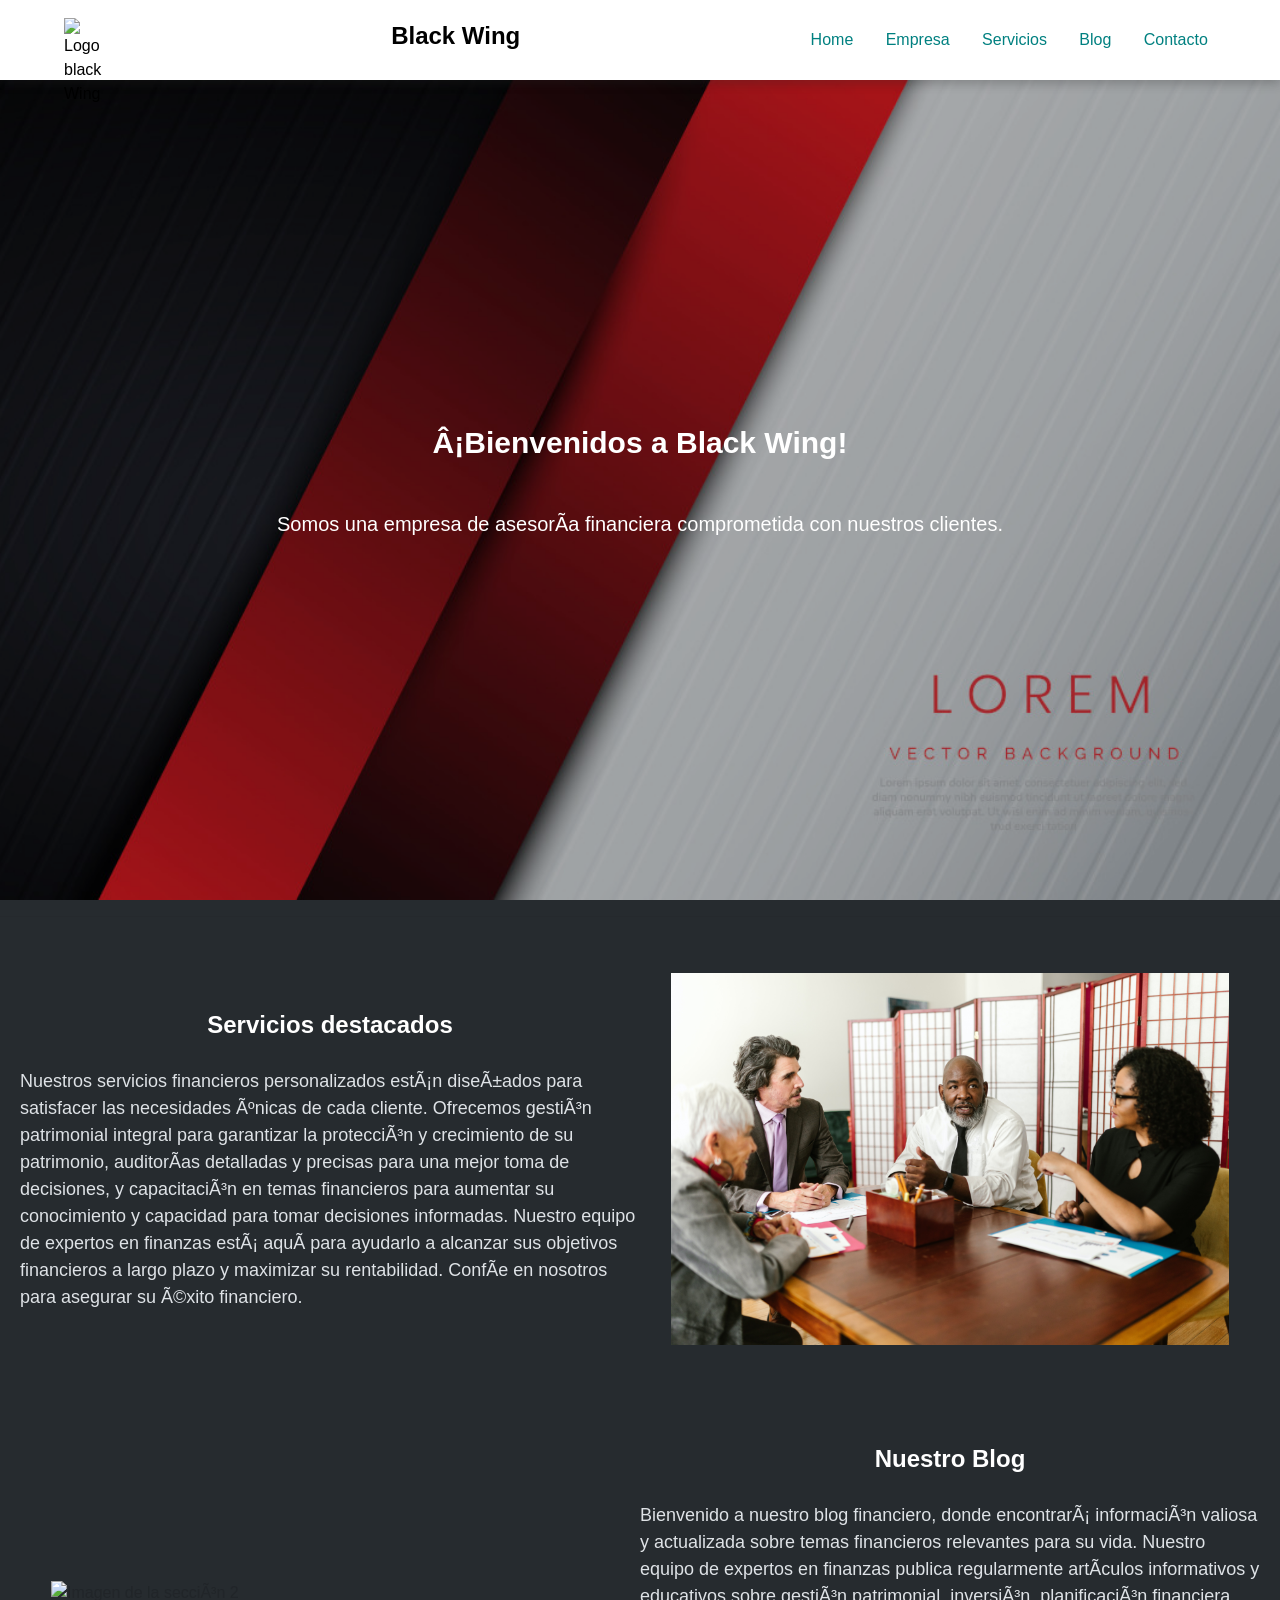
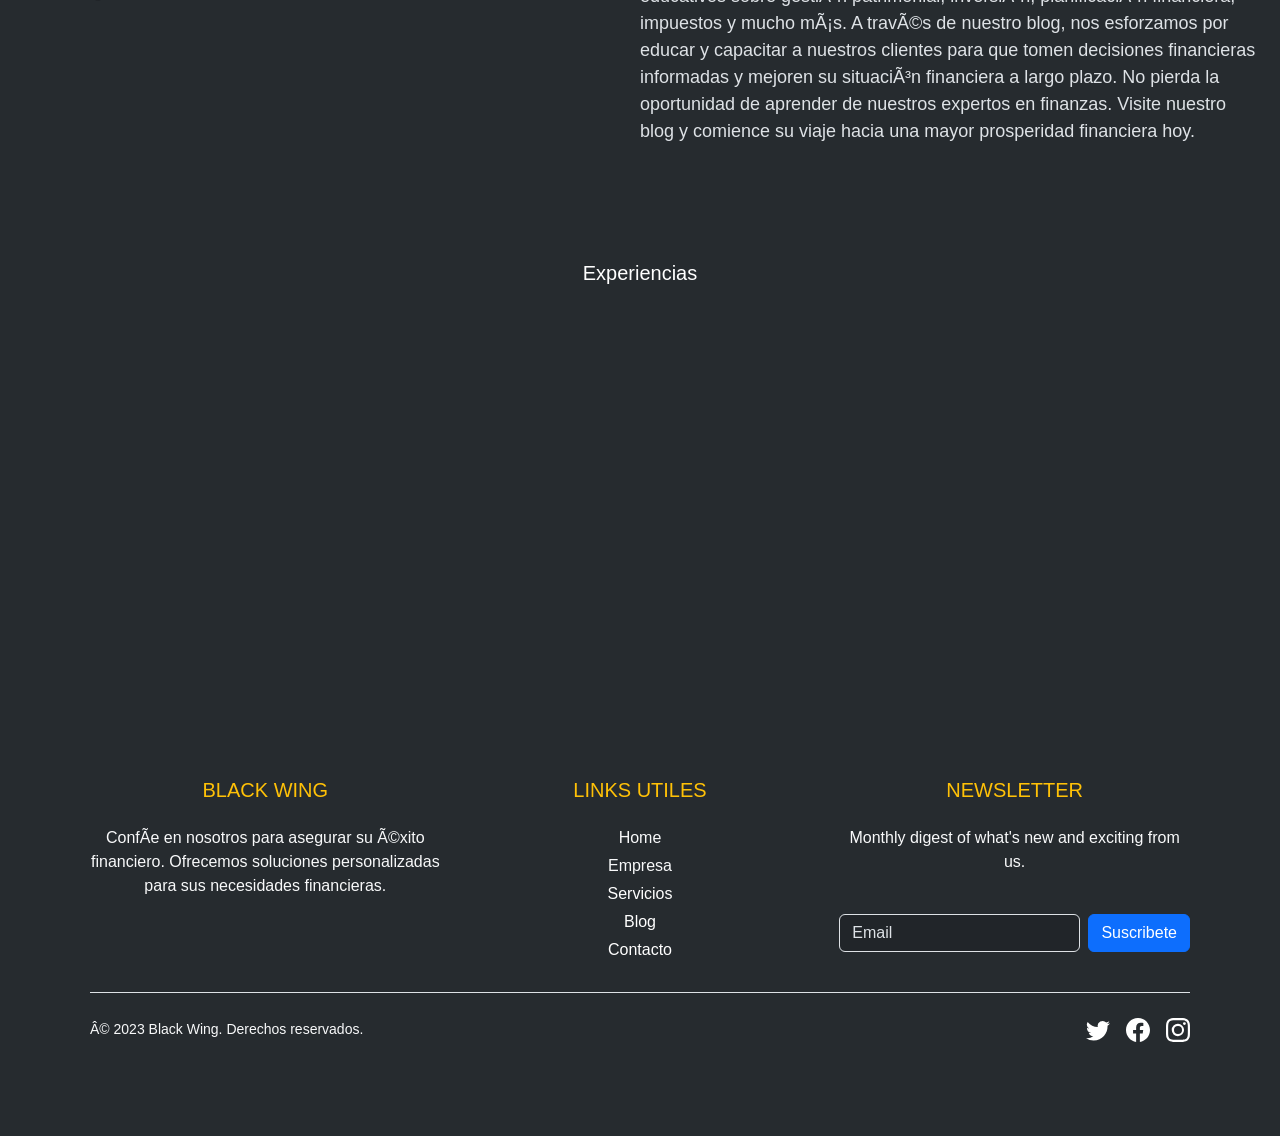
==== commit 325cc561: "contenido" ====
--- a/index.html
+++ b/index.html
@@ -72,35 +72,23 @@
         <article class="featured__article">
           <h2>Servicios destacados</h2>
           <p>
-            Bienvenido a nuestra agencia de asesoría financiera integral con
-            enfoque en criptomonedas. Nuestro objetivo es brindar soluciones
-            personalizadas a nuestros clientes en un mercado financiero en
-            constante cambio. Con nuestra amplia experiencia en el sector
-            financiero y criptomonedas, estamos equipados para brindarle las
-            mejores estrategias y soluciones para maximizar su inversión. Nos
-            enorgullece ser un equipo comprometido y confiable para ayudarlo a
-            lograr sus objetivos financieros. En nuestro sitio web, encontrará
-            información detallada sobre nuestros servicios, nuestra experiencia
-            y cómo podemos ayudarlo a alcanzar sus objetivos financieros.
-          </p>
-        </article>
-        <article class="featured__article">
-          <img src="images/ejemplo.png" alt="Imagen de la sección 1" />
+            Nuestros servicios financieros personalizados están diseñados para satisfacer las necesidades únicas de cada cliente. Ofrecemos gestión patrimonial integral para garantizar la protección y crecimiento de su patrimonio, auditorías detalladas y precisas para una mejor toma de decisiones, y capacitación en temas financieros para aumentar su conocimiento y capacidad para tomar decisiones informadas. Nuestro equipo de expertos en finanzas está aquí para ayudarlo a alcanzar sus objetivos financieros a largo plazo y maximizar su rentabilidad. Confíe en nosotros para asegurar su éxito financiero.
+          </p>
+        </article>
+        <article class="featured__article">
+          <img src="./images/pexels-rodnae-productions-8123842.jpg" alt="Imagen de la sección 1" />
         </article>
       </section>
 
       <section class="featured featured--reverse">
         <article class="featured__article">
-          <h2>Ultimas Noticias</h2>
+          <h2>Nuestro Blog</h2>
           <p>
-            Lorem ipsum dolor sit amet consectetur adipisicing elit. Iste
-            mollitia recusandae fugiat corrupti exercitationem officia amet
-            beatae quisquam, quia facere officiis, dolores consectetur quibusdam
-            modi corporis similique sint? Nam, sapiente.
-          </p>
-        </article>
-        <article class="featured__article">
-          <img src="./images/ejemplo.png" alt="Imagen de la sección 2" />
+            Bienvenido a nuestro blog financiero, donde encontrará información valiosa y actualizada sobre temas financieros relevantes para su vida. Nuestro equipo de expertos en finanzas publica regularmente artículos informativos y educativos sobre gestión patrimonial, inversión, planificación financiera, impuestos y mucho más. A través de nuestro blog, nos esforzamos por educar y capacitar a nuestros clientes para que tomen decisiones financieras informadas y mejoren su situación financiera a largo plazo. No pierda la oportunidad de aprender de nuestros expertos en finanzas. Visite nuestro blog y comience su viaje hacia una mayor prosperidad financiera hoy.
+          </p>
+        </article>
+        <article class="featured__article">
+          <img src="./images/pexels-christina-morillo-1181511.jpg" alt="Imagen de la sección 2" />
         </article>
       </section>
 
@@ -138,9 +126,7 @@
               Black Wing
             </h5>
             <p class="text-light">
-              Lorem ipsum, dolor sit amet consectetur adipisicing elit.
-              Accusantium voluptates accusamus illum, commodi fugit optio
-              tempore quo ex maiores
+              Confíe en nosotros para asegurar su éxito financiero. Ofrecemos soluciones personalizadas para sus necesidades financieras.
             </p>
           </div>
 
--- a/sass/style.css
+++ b/sass/style.css
@@ -1,4 +1,3 @@
-@charset "UTF-8";
 /* Reset */
 * {
   margin: 0;
@@ -219,6 +218,75 @@
   text-align: center;
 }
 
+.heroserv {
+  background: linear-gradient(116deg, #ff3a3a -15.11%, #ae249a 51.46%, #081ea9 113.99%);
+  background-repeat: no-repeat;
+  background-size: cover;
+  background-position: center;
+  min-height: -moz-fit-content;
+  min-height: fit-content;
+}
+.heroserv__container {
+  display: flex;
+  align-items: center;
+  justify-content: center;
+  max-width: 90%;
+  margin: 0 auto;
+}
+@media (max-width: 768px) {
+  .heroserv__container {
+    flex-wrap: wrap-reverse;
+    gap: 2rem;
+  }
+}
+.heroserv__container > * {
+  flex-basis: 100%;
+}
+.heroserv__img img {
+  max-width: 100%;
+}
+.heroserv__content {
+  padding: 2rem 0;
+  text-align: center;
+}
+.heroserv__content > * {
+  padding: 0.625rem 0;
+}
+
+.services {
+  background: #fff;
+  padding: 1.875rem;
+}
+.services__container {
+  max-width: 61.25rem;
+  margin: 0 auto;
+  display: flex;
+  align-items: center;
+  justify-content: center;
+  gap: 2rem;
+  flex-flow: row wrap;
+}
+.services .service__item {
+  max-width: 18.75rem;
+  flex: 1 1 18.75rem;
+  padding: 0.625rem;
+}
+.services .service__item:hover {
+  box-shadow: 0 8px 16px 0 rgba(0, 0, 0, 0.2);
+}
+.services .service__picture {
+  max-width: 3.125rem;
+  margin: 0 auto;
+}
+.services .service__picture img {
+  width: 100%;
+  display: block;
+}
+.services .service__content > * {
+  color: #262b2f;
+  padding: 0.625rem;
+}
+
 .contact {
   position: relative;
   height: 90vh;
@@ -420,5 +488,5 @@
 }
 
 footer p {
-  font-size:  16px;
+  font-size: 16px;
 }/*# sourceMappingURL=style.css.map */
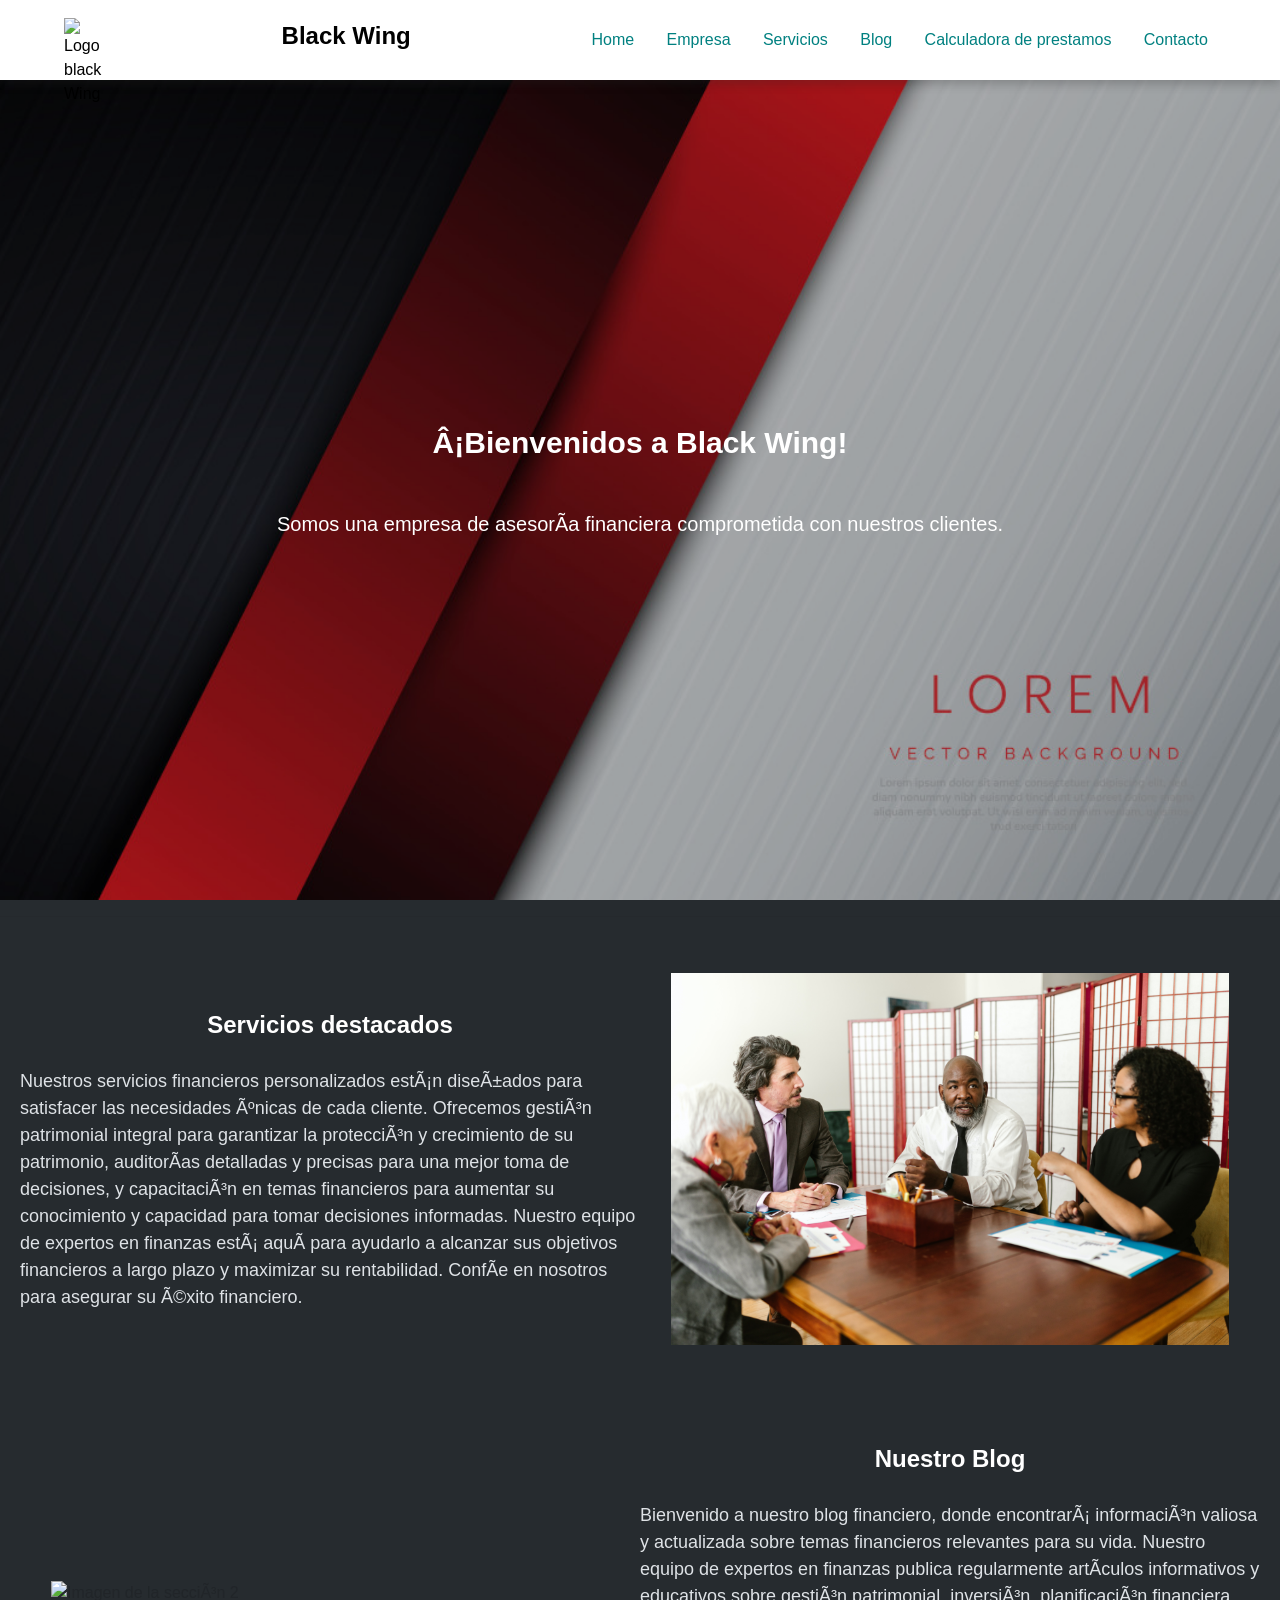
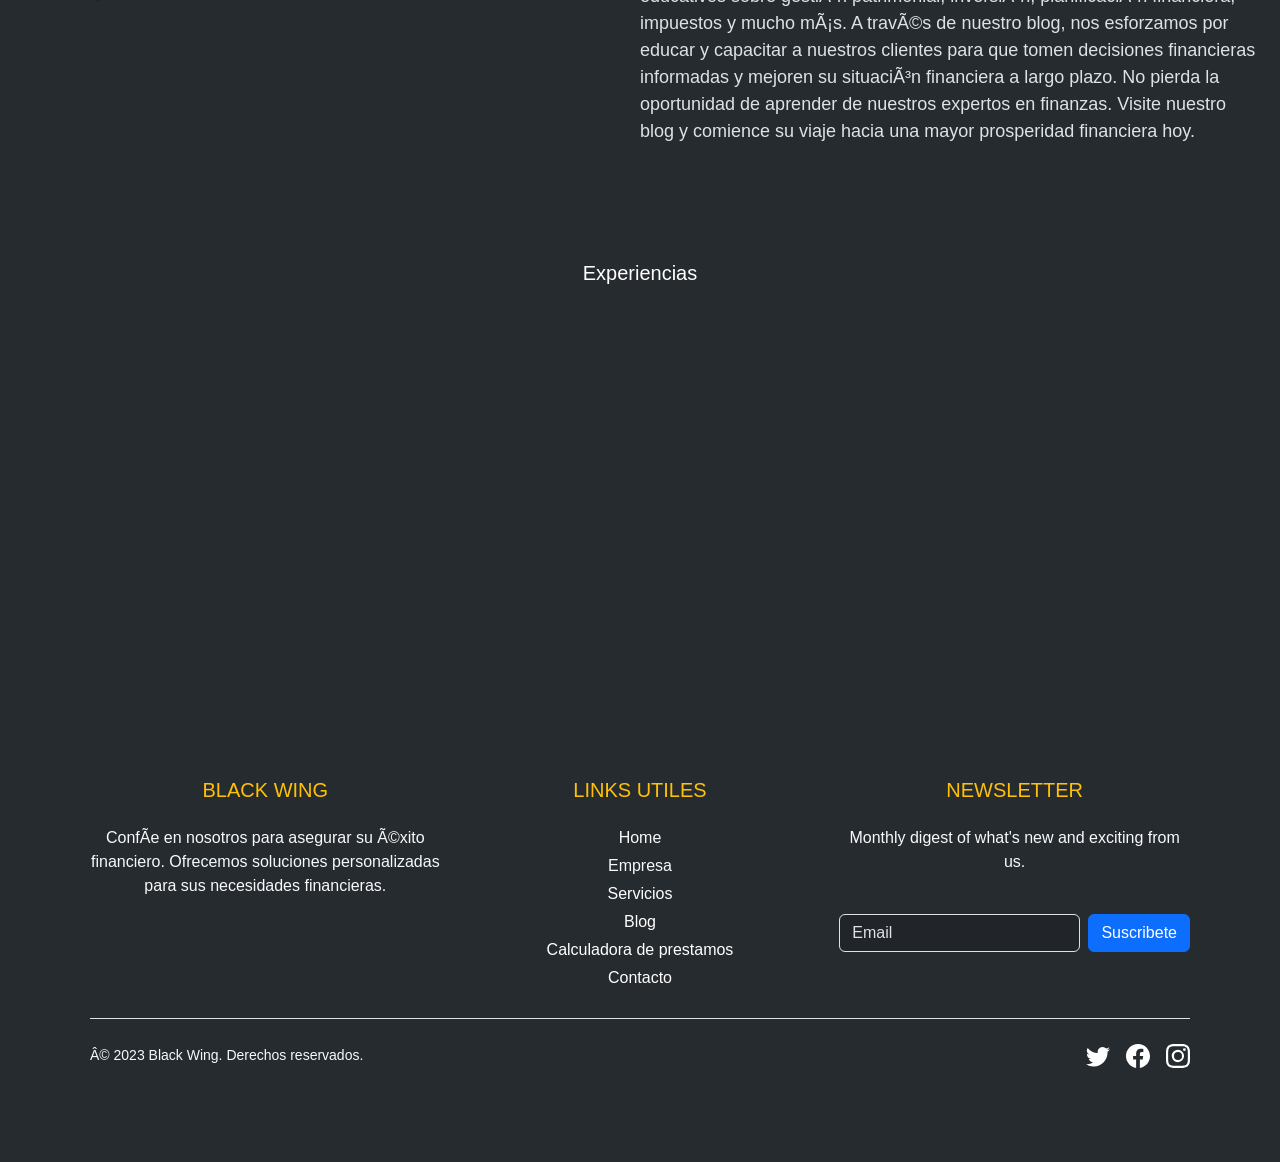
==== commit 411c394f: "actualizacion contenido pagina" ====
--- a/index.html
+++ b/index.html
@@ -18,6 +18,9 @@
       crossorigin="anonymous"
     />
     <link rel="stylesheet" type="text/css" href="./sass/style.css" />
+    <!--SEO-->
+    <meta name="description" content="Black Wing es una empresa de asesoría financiera que ofrece servicios personalizados para satisfacer las necesidades únicas de cada cliente. Ofrecemos gestión patrimonial integral, auditorías detalladas y capacitación en temas financieros. Nuestro equipo de expertos en finanzas está aquí para ayudarlo a alcanzar sus objetivos financieros a largo plazo y maximizar su rentabilidad.">
+    <meta name="keywords" content="Black Wing, asesoría financiera, gestión patrimonial, planificación financiera, expertos en finanzas, blog financiero.">
     <title>Black Wing - Asesoría Financiera</title>
   </head>
 
@@ -49,6 +52,7 @@
           <a href="./pages/about.html" class="navbar__item">Empresa</a>
           <a href="./pages/services.html" class="navbar__item">Servicios</a>
           <a href="./pages/blog.html" class="navbar__item">Blog</a>
+          <a href="./pages/loancalculator.html" class="navbar__item">Calculadora de prestamos</a>
           <a href="./pages/contact.html" class="navbar__item">Contacto</a>
         </div>
       </div>
@@ -149,6 +153,9 @@
               <a href="./pages/blog.html" class="text-white">Blog</a>
             </p>
             <p class="text-center mb-1">
+              <a href="./pages/loancalculator.html" class="text-white">Calculadora de prestamos</a>
+            </p>
+            <p class="text-center mb-1">
               <a href="./pages/contact.html" class="text-white">Contacto</a>
             </p>
           </div>
